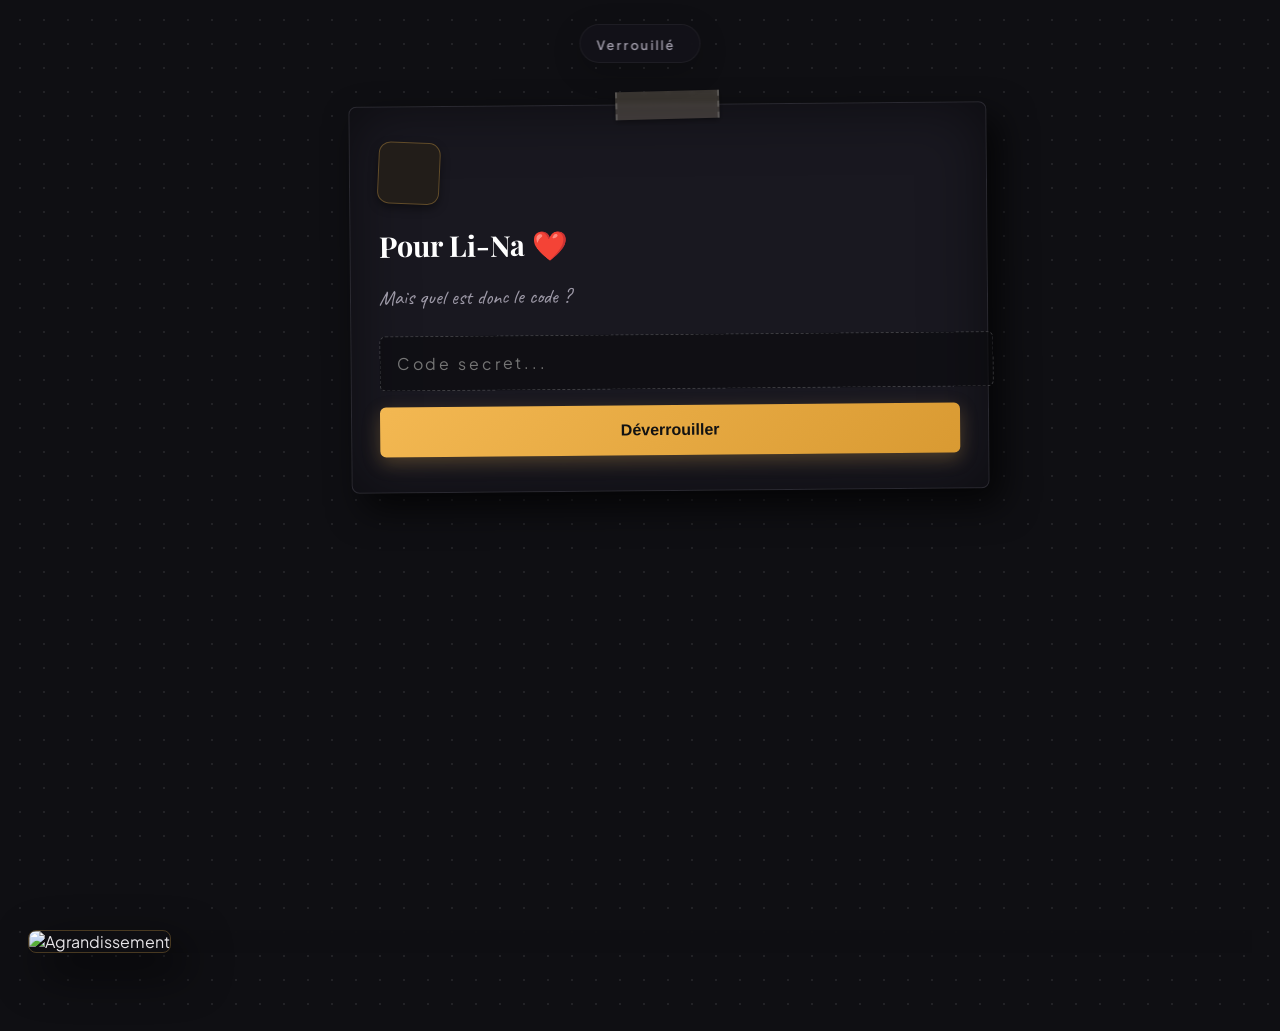
==== index.html @ efe280c3 "Fix icon PWA" ====
<!DOCTYPE html>

<html class="dark" lang="fr">
<head>
<meta charset="utf-8"/>
<meta content="width=device-width, initial-scale=1.0, maximum-scale=1.0, user-scalable=no, viewport-fit=cover" name="viewport"/>
<title>Jules & Li-na</title>
<link rel="icon" type="image/png" href="assets/icon-trans-192.png">
<link rel:"apple-touch-icon" href ="assets/icon-512-liquid-glass.png">
<script src="https://cdn.tailwindcss.com"></script>
<link href="https://fonts.googleapis.com" rel="preconnect"/>
<link crossorigin="" href="https://fonts.gstatic.com" rel="preconnect"/>
<link href="https://fonts.googleapis.com/css2?family=Playfair+Display:ital,wght@0,400;0,600;1,400&amp;display=swap" rel="stylesheet"/>
<script src="https://unpkg.com/lucide@latest"></script>
<link crossorigin="" href="https://unpkg.com/leaflet@1.9.4/dist/leaflet.css" rel="stylesheet">
<script src="https://cdn.jsdelivr.net/npm/@emailjs/browser@3/dist/email.min.js" type="text/javascript"></script>
<script>
    tailwind.config = {
      darkMode: 'class',
      theme: {
        extend: {
          fontFamily: {
            sans: ['-apple-system', 'BlinkMacSystemFont', '"SF Pro"', '"SF Pro Text"', '"SF Pro Display"', '"Segoe UI"', 'Roboto', 'sans-serif'],
            serif: ['"Playfair Display"', 'Georgia', 'serif'],
          },
          animation: {
            'float-slow': 'float 12s ease-in-out infinite',
            'float-delayed': 'float 18s ease-in-out infinite 2s',
            'pulse-soft': 'pulse 8s cubic-bezier(0.4, 0, 0.6, 1) infinite',
          },
          keyframes: {
            float: {
              '0%, 100%': { transform: 'translate(0, 0) scale(1)' },
              '33%': { transform: 'translate(8px, -15px) scale(1.03)' },
              '66%': { transform: 'translate(-10px, 8px) scale(0.97)' },
            }
          }
        }
      }
    }
  </script>
<link href="https://fonts.googleapis.com/css2?family=Caveat:wght@500;600;700&amp;family=Plus+Jakarta+Sans:wght@400;500;600;700&amp;display=swap" rel="stylesheet"/>
<link href="style.css" rel="stylesheet"/>
<link rel="manifest" href="manifest.json">
</link></head>
<body class="text-slate-100 relative min-h-screen flex flex-col justify-between p-4 pb-20 xs:p-6" oncontextmenu="return false;">
<div class="fixed inset-0 overflow-hidden pointer-events-none z-0">
<div class="absolute top-[-150px] left-[-150px] w-[500px] h-[500px] bg-purple-600/25 rounded-full blur-[100px] animate-pulse-soft"></div>
<div class="absolute bottom-[-150px] right-[-150px] w-[500px] h-[500px] bg-indigo-600/20 rounded-full blur-[110px] animate-float-slow"></div>
<div class="absolute top-[35%] left-[-100px] w-[350px] h-[350px] bg-fuchsia-500/10 rounded-full blur-[90px] animate-float-delayed"></div>
</div>
<main class="flex-grow w-full max-w-sm mx-auto flex flex-col justify-start items-center z-10 relative">
<div class="w-full flex flex-col justify-between min-h-[80vh] py-6 transition-all duration-500" id="locked-state">
<div class="w-full flex items-center justify-between py-2">
<div class="flex items-center gap-2">
<span class="w-1.5 h-1.5 rounded-full bg-purple-400 animate-pulse"></span>
<span class="text-[10px] tracking-[0.2em] uppercase font-bold text-white/40">Verrouillé</span>
</div>
<div class="p-1.5 rounded-full bg-white/5 border border-white/10">
<i class="w-3.5 h-3.5 text-white/60" data-lucide="lock"></i>
</div>
</div>
<div class="w-full p-8 my-auto rounded-[32px] bg-gradient-to-b from-white/5 to-white/0 border border-white/10 backdrop-blur-2xl flex flex-col items-center text-center shadow-2xl relative overflow-hidden" id="login-card">
<div class="absolute top-0 left-0 w-full h-[1px] bg-gradient-to-r from-transparent via-purple-500/30 to-transparent"></div>
<div class="w-14 h-14 rounded-2xl bg-purple-500/10 flex items-center justify-center border border-purple-500/30 mb-5 shadow-lg shadow-purple-500/5">
<i class="w-7 h-7 text-purple-300" data-lucide="fingerprint"></i>
</div>
<h2 class="text-xl font-semibold tracking-tight text-white mb-2">Pour Li-Na ❤️</h2>
<p class="text-xs text-white/50 mb-7 leading-relaxed px-2">Mais quel est donc le code ?</p>
<div class="w-full space-y-3">
<div class="relative">
<form onsubmit="event.preventDefault(); checkPassword();">
  <input 
    id="password-input" 
    type="password" 
    enterkeyhint="go" 
    placeholder="Code secret..." 
    class="w-full glass-input px-4 py-3.5 rounded-2xl text-center text-base text-white placeholder-white/20 tracking-[0.25em] focus:outline-none"
  />
  <p id="loading-text" class="text-xs text-white/60 mt-2 text-center hidden">Chargement...</p>
</form>
</div>
<button class="w-full py-3.5 px-4 rounded-2xl text-xs font-semibold text-white bg-gradient-to-r from-purple-600 via-indigo-600 to-purple-600 hover:from-purple-500 hover:to-indigo-500 active:scale-[0.98] transition-all duration-300 shadow-[0_4px_25px_rgba(168,85,247,0.25)] flex items-center justify-center gap-2" onclick="checkPassword()">
<span>Déverrouiller</span>
<i class="w-4 h-4" data-lucide="chevron-right"></i>
</button>
</div>
</div>
<div class="h-6"></div>
</div>
<div class="hidden w-full flex-col justify-start opacity-0 scale-95 transition-all duration-500 pt-10" id="menu-state">
<div class="w-full flex items-center justify-between mb-8">
<h2 class="text-2xl font-bold bg-gradient-to-r from-white to-purple-300 bg-clip-text text-transparent">Bienvenue mon bébé !!</h2>
</div>
<div class="space-y-4 w-full">

  <div id="daily-note-card" class="w-full text-left glass-panel rounded-[28px] p-6 flex items-center justify-between gap-8 group transition-all duration-300" aria-live="polite">
    <div class="flex-1 min-w-0">
      <div class="flex items-center justify-between gap-3 mb-2">
        <h3 class="text-lg font-semibold text-white group-hover:text-amber-300 transition-colors">Mot du jour</h3>
        <span id="daily-note-time" class="text-[10px] tracking-wider uppercase text-white/35 whitespace-nowrap">—</span>
      </div>
      <p id="daily-note-text" class="text-xs text-white/50">Chargement du mot...</p>
    </div>
    <div class="flex-shrink-0 p-4 bg-amber-500/15 rounded-full transition-colors">
      <i data-lucide="message-circle-heart" class="text-amber-300 w-6 h-6"></i>
    </div>
  </div>

  <button onclick="navigate('tracker')" class="w-full text-left glass-panel rounded-[28px] p-6 flex items-center justify-between gap-8 group hover:bg-white/10 transition-all duration-300 active:scale-[0.98] tracker-menu-card">
    <div class="flex-1">
      <h3 class="text-lg font-semibold text-white mb-1 group-hover:text-rose-300 transition-colors">Notre Tracker</h3>
      <p class="text-xs text-white/50">Depuis combien de temps déjà ?</p>
    </div>
    <div class="flex-shrink-0 p-4 bg-rose-500/15 rounded-full group-hover:bg-rose-500/30 transition-colors">
      <i data-lucide="timer-reset" class="text-rose-300 w-6 h-6"></i>
    </div>
  </button>

  <button onclick="navigate('map')" class="w-full text-left glass-panel rounded-[28px] p-6 flex items-center justify-between gap-8 group hover:bg-white/10 transition-all duration-300 active:scale-[0.98]">
    <div class="flex-1">
      <h3 class="text-lg font-semibold text-white mb-1 group-hover:text-purple-300 transition-colors">Notre Carte</h3>
      <p class="text-xs text-white/50">Tous les évènements qui nous ont marqué sur une carte hihihi</p>
    </div>
    <div class="flex-shrink-0 p-4 bg-purple-500/20 rounded-full group-hover:bg-purple-500/40 transition-colors">
      <i data-lucide="map" class="text-purple-300 w-6 h-6"></i>
    </div>
  </button>

  <button onclick="navigate('letter')" class="w-full text-left glass-panel rounded-[28px] p-6 flex items-center justify-between gap-8 group hover:bg-white/10 transition-all duration-300 active:scale-[0.98]">
    <div class="flex-1">
      <h3 class="text-lg font-semibold text-white mb-1 group-hover:text-fuchsia-300 transition-colors">La Lettre</h3>
      <p class="text-xs text-white/50">Tout ce que je ressens pour toi ❤️</p>
    </div>
    <div class="flex-shrink-0 p-4 bg-fuchsia-500/20 rounded-full group-hover:bg-fuchsia-500/40 transition-colors">
      <i data-lucide="heart" class="text-fuchsia-300 w-6 h-6"></i>
    </div>
  </button>

</div>
</div>

<div class="hidden w-full flex-col justify-start opacity-0 scale-95 transition-all duration-500 pt-6" id="tracker-state">
  <div class="w-full flex items-center justify-between py-4 mb-5">
    <button class="flex items-center gap-2 text-white/60 hover:text-white transition-colors" onclick="navigate('menu')">
      <i class="w-4 h-4" data-lucide="arrow-left"></i>
      <span class="text-xs font-semibold uppercase tracking-wider">Retour</span>
    </button>
    <span class="text-[10px] tracking-[0.2em] uppercase font-bold text-rose-300">Notre Tracker</span>
  </div>

  <div class="tracker-paper-card" aria-live="polite">
    <div class="tracker-tape"></div>
    <div class="tracker-icon-wrap">
      <i data-lucide="timer-reset" class="w-6 h-6"></i>
    </div>

    <p class="tracker-eyebrow">Depuis combien de temps ?</p>
    <div id="calendar-tracker-value" class="tracker-value">Chargement…</div>
    <p id="calendar-tracker-detail" class="tracker-detail">Lecture du calendrier en cours.</p>

    <div class="tracker-latest-card">
      <p class="tracker-latest-label">La dernière fois qu'on s'est vu…</p>

      <div
        id="calendar-tracker-secret"
        class="tracker-secret"
        role="button"
        tabindex="0"
        aria-label="Révéler ce qu'on a fait la dernière fois"
      >
        <span id="calendar-tracker-latest-type" class="tracker-latest-type tracker-secret-text">—</span>
        <canvas id="tracker-invisible-ink" class="tracker-invisible-ink" aria-hidden="true"></canvas>
      </div>
    </div>

    <button id="calendar-tracker-more" type="button" class="tracker-more-btn" onclick="toggleTrackerDetails()" aria-expanded="false" aria-controls="calendar-tracker-more-panel">
      <span id="calendar-tracker-more-label">Voir plus</span>
      <i id="calendar-tracker-more-icon" data-lucide="chevron-down" class="w-4 h-4"></i>
    </button>

    <div id="calendar-tracker-more-panel" class="tracker-more-panel hidden">
      <p class="tracker-more-title">Historique par type</p>
      <div id="calendar-tracker-type-stats" class="tracker-type-stats"></div>
    </div>

    <button id="calendar-tracker-refresh" type="button" class="tracker-refresh-btn" onclick="loadCalendarTracker(true)">
      <i data-lucide="refresh-cw" class="w-4 h-4"></i>
      <span>Actualiser</span>
    </button>
  </div>

  <p class="tracker-privacy-note">Le calendrier n'est consulté que lorsque cette page est ouverte ou actualisée.</p>
</div>

<div class="hidden w-full flex-col justify-start opacity-0 scale-95 transition-all duration-500 h-[85vh]" id="map-state">
<div class="w-full flex items-center justify-between py-4 mb-2">
<button class="flex items-center gap-2 text-white/60 hover:text-white transition-colors" onclick="navigate('menu')">
<i class="w-4 h-4" data-lucide="arrow-left"></i>
<span class="text-xs font-semibold uppercase tracking-wider">Retour</span>
</button>
<div class="flex items-center gap-3">
<button class="flex items-center gap-1.5 bg-white/5 hover:bg-white/15 px-2.5 py-1.5 rounded-full transition-colors text-white/70 border border-white/10 backdrop-blur-md" onclick="toggleMapStyle()">
<i class="w-3.5 h-3.5" data-lucide="layers"></i>
<span class="text-[9px] font-semibold uppercase tracking-wider" id="map-style-text">Satellite</span>
</button>
<span class="text-[10px] tracking-[0.2em] uppercase font-bold text-purple-400">Notre Carte</span>
</div>
</div>
<div class="w-full flex-grow rounded-[32px] overflow-hidden border border-purple-500/20 relative shadow-[0_0_40px_rgba(168,85,247,0.15)] bg-[#030107]">
<div class="w-full h-full z-0" id="leaflet-map"></div>
</div>
</div>
<div aria-modal="true" class="hidden opacity-0" id="place-detail-state" onclick="handlePlaceDetailBackdrop(event)" role="dialog">
<div class="liquid-glass-glow w-full rounded-[36px] p-7 flex flex-col text-left" onclick="event.stopPropagation()">
<div class="flex justify-between items-center text-[10px] tracking-widest text-white/40 mb-4 uppercase font-medium">
<span id="detail-date">Date du souvenir</span>
</div>
<h3 class="text-2xl font-semibold bg-gradient-to-r from-white via-white to-purple-200 bg-clip-text text-transparent mb-6 leading-tight" id="detail-title">
          Titre du lieu
        </h3>
<div class="space-y-4 text-[13px] leading-relaxed text-purple-100/85" id="detail-content">
</div>
</div>
</div>
<div class="hidden w-full flex-col justify-start opacity-0 scale-95 transition-all duration-500" id="letter-state">
<div class="w-full flex items-center justify-between py-4 mb-2">
<button class="flex items-center gap-2 text-white/60 hover:text-white transition-colors" onclick="navigate('menu')">
<i class="w-4 h-4" data-lucide="arrow-left"></i>
<span class="text-xs font-semibold uppercase tracking-wider">Retour</span>
</button>
</div>
<div class="liquid-glass-glow w-full rounded-t-[36px] p-7 pt-9 flex flex-col text-left relative" id="letter-private-content">
<p class="text-center text-sm text-white/50 py-12">Chargement de la lettre...</p>
</div>
</div>
<!-- espace admin -->
<div class="hidden w-full flex-col justify-start opacity-0 scale-95 transition-all duration-500 pt-10" id="admin-state">
<div class="w-full flex items-center justify-between mb-8">
<h2 class="text-2xl font-bold">Espace admin</h2>
</div>
<div class="glass-panel rounded-3xl p-6 mb-6 admin-panel">
<p class="admin-panel-title">Mot du jour</p>
<textarea class="admin-input admin-textarea" id="admin-daily-note" maxlength="1200" placeholder="Écris ton mot du jour..."></textarea>
<button class="admin-primary-btn" id="btn-save-daily-note" onclick="saveDailyNote()">
<i class="w-4 h-4" data-lucide="save"></i>
<span>Publier le mot</span>
</button>
<p class="admin-status hidden" id="daily-note-status"></p>
</div>
<div class="glass-panel rounded-3xl p-6 mb-6 admin-panel">
<p class="admin-panel-title">Gestion des lieux & souvenirs</p>

<label class="admin-field">
<span>Lieu sélectionné</span>
<select class="admin-input" id="admin-place-select" onchange="handleAdminPlaceSelection()">
<option value="new">Ajouter un nouveau lieu</option>
</select>
</label>

<div class="admin-grid-2">
<label class="admin-field">
<span>Latitude</span>
<input class="admin-input" id="admin-place-lat" placeholder="43.946538" step="any" type="number"/>
</label>
<label class="admin-field">
<span>Longitude</span>
<input class="admin-input" id="admin-place-lng" placeholder="4.800285" step="any" type="number"/>
</label>
</div>

<label class="admin-field">
<span>Titre du lieu</span>
<input class="admin-input" id="admin-place-title" placeholder="Ex. Notre restaurant" type="text"/>
</label>

<p class="admin-tip hidden" id="admin-place-lock-info"></p>

<div class="admin-events-head">
<span>Événement(s)</span>
<button class="admin-secondary-btn" id="btn-add-event" onclick="addAdminEvent()" type="button">
<i class="w-4 h-4" data-lucide="plus"></i>
Ajouter un événement
</button>
</div>
<div class="admin-events-list" id="admin-events-list"></div>

<div class="admin-place-actions">
<button class="admin-primary-btn" id="btn-save-place" onclick="savePlaceData()" type="button">
<i class="w-4 h-4" data-lucide="save"></i>
<span>Enregistrer les modifications</span>
</button>
<button class="admin-danger-btn hidden" id="btn-delete-place" onclick="deleteSelectedPlace()" type="button">
<i class="w-4 h-4" data-lucide="trash-2"></i>
<span>Supprimer le lieu</span>
</button>
</div>
<p class="admin-status hidden" id="place-status"></p>
</div>

<div class="glass-panel rounded-3xl p-6 mb-6 admin-panel">
  <p class="admin-panel-title">Tracker calendrier iCloud</p>

  <label class="admin-field">
    <span>Lien public du calendrier</span>
    <input class="admin-input" id="admin-calendar-public-url" type="url" autocomplete="off" placeholder="Lien" />
  </label>

  <div class="tracker-admin-meanings">
    <label class="admin-field">
      <span>type-1</span>
      <textarea class="admin-input admin-textarea tracker-admin-meaning" id="admin-tracker-meaning-type-1" maxlength="600" placeholder="Texte"></textarea>
    </label>
    <label class="admin-field">
      <span>type-2</span>
      <textarea class="admin-input admin-textarea tracker-admin-meaning" id="admin-tracker-meaning-type-2" maxlength="600" placeholder="Texte"></textarea>
    </label>
    <label class="admin-field">
      <span>type-3</span>
      <textarea class="admin-input admin-textarea tracker-admin-meaning" id="admin-tracker-meaning-type-3" maxlength="600" placeholder="Texte"></textarea>
    </label>
    <label class="admin-field">
      <span>type-4</span>
      <textarea class="admin-input admin-textarea tracker-admin-meaning" id="admin-tracker-meaning-type-4" maxlength="600" placeholder="Texte"></textarea>
    </label>
  </div>

  <div class="admin-place-actions">
    <button class="admin-primary-btn" id="btn-save-calendar-tracker" onclick="saveCalendarTrackerConfig()" type="button">
      <i class="w-4 h-4" data-lucide="save"></i>
      <span>Enregistrer</span>
    </button>
    <button class="admin-secondary-btn" id="btn-load-calendar-tracker" onclick="loadCalendarTrackerAdminConfig()" type="button">
      <i class="w-4 h-4" data-lucide="download"></i>
      <span>Charger</span>
    </button>
  </div>
  <p class="admin-status hidden" id="calendar-tracker-admin-status"></p>
</div>

<div class="glass-panel rounded-3xl p-6 mb-6 admin-panel">
  <p class="admin-panel-title">Notification Li-Na par mail</p>
  <p class=".admin-tip">Envoyer un mail pour prévenir qu'une mise à jour vient d'être publiée. <br></br></p>
  <button class="admin-primary-btn" id="btn-send-email" onclick="sendUpdateEmail()">
    <i class="w-4 h-4" data-lucide="send"></i>
    <span>Envoyer l'Email</span>
  </button>
  <p class="admin-status hidden" id="email-status">Envoi en cours...</p>
</div>

<div class="glass-panel rounded-3xl p-6 mb-6 admin-panel">
  <p class="admin-panel-title">Notification Push</p>
  <label class="admin-field">
    <span>Titre</span>
    <input class="admin-input" id="admin-push-title" type="text" maxlength="100" placeholder="Titre de notification" />
  </label>
  <label class="admin-field">
    <span>Message</span>
    <textarea class="admin-input admin-textarea" id="admin-push-message" maxlength="500" placeholder="Texte de notification"></textarea>
  </label>
  <button class="admin-primary-btn" id="btn-send-push" onclick="sendPushNotification()">
    <i class="w-4 h-4" data-lucide="bell-ring"></i>
    <span>Envoyer le Push</span>
  </button>
  <p class="admin-status hidden" id="push-status"></p>
</div>

<div class="admin-footer-actions">
<button class="admin-link-btn" onclick="navigate('menu')">Voir le site</button>
<button class="admin-link-btn" onclick="lockSite()">Verrouiller le site</button>
</div>
</div>
</main>
<div class="bottom-infinite-fade"></div>
<div class="fixed inset-0 bg-[#030107]/90 z-50 flex items-center justify-center p-4 opacity-0 invisible transition-all duration-300" id="lightbox" onclick="closeLightbox()">
<div class="relative max-w-full max-h-full flex items-center justify-center">
<img alt="Agrandissement" class="max-w-[95vw] max-h-[85vh] rounded-2xl border border-purple-500/20 shadow-2xl object-contain" id="lightbox-img" src=""/>
</div>
</div>
<script src="https://cdn.jsdelivr.net/npm/heic-to@1.5.2/dist/iife/heic-to.js"></script>
<script crossorigin="" src="https://unpkg.com/leaflet@1.9.4/dist/leaflet.js"></script>
<script src="https://www.gstatic.com/firebasejs/12.19.0/firebase-app-compat.js"></script>
<script src="https://www.gstatic.com/firebasejs/12.19.0/firebase-analytics-compat.js"></script>
<script src="https://www.gstatic.com/firebasejs/12.19.0/firebase-auth-compat.js"></script>
<script src="https://www.gstatic.com/firebasejs/12.19.0/firebase-firestore-compat.js"></script>
<script src="https://www.gstatic.com/firebasejs/12.19.0/firebase-messaging-compat.js"></script>
<script src="https://www.gstatic.com/firebasejs/12.19.0/firebase-functions-compat.js"></script>
<script src="https://www.gstatic.com/firebasejs/12.19.0/firebase-storage-compat.js"></script>
<script src="firebase-config.js"></script>
<script src="script.js"></script>
</body>
</html>
---- style.css ----
html, body {
      background-color: #030107;
      min-height: 100%;
      -webkit-user-select: none;
      -moz-user-select: none;
      -ms-user-select: none;
      user-select: none;
    }
    
    body {
      font-family: -apple-system, BlinkMacSystemFont, "SF Pro", "SF Pro Text", "SF Pro Display", "Segoe UI", Roboto, sans-serif;
      overflow-y: auto;
      -webkit-overflow-scrolling: touch;
    }

    .liquid-glass-glow {
      background: linear-gradient(135deg, rgba(20, 10, 35, 0.6) 0%, rgba(10, 5, 20, 0.7) 100%);
      backdrop-filter: blur(35px) saturate(220%);
      -webkit-backdrop-filter: blur(35px) saturate(220%);
      border-top: 1px solid rgba(168, 85, 247, 0.25);
      border-left: 1px solid rgba(168, 85, 247, 0.15);
      border-right: 1px solid rgba(168, 85, 247, 0.15);
      border-bottom: none;
      box-shadow: 
        inset 0 1px 2px rgba(255, 255, 255, 0.15),
        0 0 50px rgba(168, 85, 247, 0.2),
        0 0 100px rgba(219, 39, 119, 0.1);
    }

    .glass-panel {
      background: rgba(255, 255, 255, 0.05);
      backdrop-filter: blur(20px);
      -webkit-backdrop-filter: blur(20px);
      border: 1px solid rgba(168, 85, 247, 0.2);
    }

    .bottom-infinite-fade {
      position: fixed;
      bottom: 0;
      left: 0;
      right: 0;
      height: 140px;
      background: linear-gradient(to top, #030107 0%, rgba(3, 1, 7, 0.9) 45%, rgba(3, 1, 7, 0) 100%);
      pointer-events: none;
      z-index: 20;
    }

    .glass-input {
      background: rgba(255, 255, 255, 0.03);
      border: 1px solid rgba(168, 85, 247, 0.2);
      transition: all 0.4s cubic-bezier(0.16, 1, 0.3, 1);
    }
    .glass-input:focus {
      background: rgba(255, 255, 255, 0.06);
      border-color: rgba(168, 85, 247, 0.5);
      box-shadow: 0 0 20px rgba(168, 85, 247, 0.2);
    }

    .no-scrollbar::-webkit-scrollbar { display: none; }
    .no-scrollbar { -ms-overflow-style: none; scrollbar-width: none; }

    #lightbox {
      backdrop-filter: blur(25px);
      -webkit-backdrop-filter: blur(25px);
      transition: opacity 0.30s ease, visibility 0.30s ease;
    }

    .leaflet-control-attribution {
      display: none !important;
    }
    .leaflet-popup-content-wrapper {
      background: rgba(20, 10, 35, 0.85) !important;
      backdrop-filter: blur(15px) !important;
      -webkit-backdrop-filter: blur(15px) !important;
      border: 1px solid rgba(168, 85, 247, 0.4) !important;
      color: white !important;
      border-radius: 1rem !important;
      box-shadow: 0 10px 25px rgba(0,0,0,0.5), 0 0 20px rgba(168,85,247,0.2) !important;
    }
    .leaflet-popup-tip {
      background: rgba(20, 10, 35, 0.85) !important;
      border: 1px solid rgba(168, 85, 247, 0.4) !important;
    }
    .leaflet-container {
      font-family: inherit !important;
      background: #030107 !important;
    }
  


    :root {
      --bg-dark: #0f0f13;
      --paper-dark: #191820;
      --paper-kraft: #221d19;
      --paper-kraft-soft: #2a231d;
      --tape-color: rgba(240, 220, 180, 0.18);
      --pink-accent: #ff7597;
      --gold-accent: #f3b852;
      --gold-deep: #d99a32;
      --text-light: #e6e4e8;
      --text-muted: #9e9aa8;
      --paper-text: #f0e6d2;
      --success: #4ade80;
    }

    html {
      background: var(--bg-dark) !important;
    }

    body {
      background-color: var(--bg-dark) !important;
      background-image: radial-gradient(rgba(255,255,255,.08) 1.5px, transparent 1.5px) !important;
      background-size: 24px 24px !important;
      color: var(--text-light) !important;
      font-family: 'Plus Jakarta Sans', sans-serif !important;
      min-height: 100vh !important;
      padding: 24px 20px 70px !important;
      overflow-x: hidden !important;
      align-items: flex-start !important;
      justify-content: flex-start !important;
    }

    body > .fixed.inset-0.overflow-hidden.pointer-events-none {
      display: none !important;
    }

    main {
      width: 100% !important;
      max-width: 580px !important;
      margin: 0 auto !important;
      position: relative !important;
      z-index: 10 !important;
    }

    #locked-state,
    #menu-state,
    #tracker-state,
    #map-state,
    #letter-state,
    #admin-state,
    #place-detail-state {
      width: 100% !important;
    }

    .hidden {
      display: none !important;
    }

    #locked-state {
      min-height: calc(100vh - 94px) !important;
      padding: 72px 0 20px !important;
      justify-content: center !important;
      position: relative !important;
    }

    #locked-state > div:first-child {
      position: fixed !important;
      top: 24px !important;
      left: 50% !important;
      transform: translateX(-50%) !important;
      width: auto !important;
      min-width: max-content !important;
      display: flex !important;
      align-items: center !important;
      justify-content: center !important;
      gap: 8px !important;
      padding: 8px 16px !important;
      border-radius: 20px !important;
      border: 1px solid rgba(255,255,255,.05) !important;
      background: rgba(20,19,26,.88) !important;
      backdrop-filter: blur(8px) !important;
      -webkit-backdrop-filter: blur(8px) !important;
      box-shadow: 0 8px 30px rgba(0,0,0,.2) !important;
      z-index: 100 !important;
    }

    #locked-state > div:first-child > div:first-child {
      gap: 8px !important;
    }

    #locked-state > div:first-child span:nth-child(2) {
      color: var(--text-muted) !important;
      font-size: .8rem !important;
      letter-spacing: 2px !important;
      font-weight: 600 !important;
    }

    #locked-state > div:first-child span:first-child {
      width: 8px !important;
      height: 8px !important;
      background: var(--gold-accent) !important;
      box-shadow: 0 0 8px var(--gold-accent) !important;
    }

    #locked-state > div:first-child > div:last-child {
      padding: 0 !important;
      border: 0 !important;
      background: transparent !important;
    }

    #locked-state > div:first-child svg {
      width: 14px !important;
      height: 14px !important;
      color: var(--text-muted) !important;
    }

    #locked-state > .h-6 {
      display: none !important;
    }

    #login-card {
      width: 100% !important;
      max-width: 580px !important;
      margin: auto 0 !important;
      padding: 35px 28px !important;
      overflow: visible !important;
      border-radius: 8px !important;
      border: 1px solid rgba(255,255,255,.08) !important;
      background: var(--paper-dark) !important;
      box-shadow: 12px 16px 35px rgba(0,0,0,.7), inset 0 0 60px rgba(0,0,0,.5) !important;
      transform: rotate(-.5deg) !important;
    }

    #login-card > div:first-child {
      display: block !important;
      position: absolute !important;
      top: -14px !important;
      left: 50% !important;
      width: 100px !important;
      height: 28px !important;
      transform: translateX(-50%) rotate(-1deg) !important;
      background: var(--tape-color) !important;
      border: 0 !important;
      border-left: 2px dashed rgba(255,255,255,.15) !important;
      border-right: 2px dashed rgba(255,255,255,.15) !important;
      box-shadow: 0 2px 6px rgba(0,0,0,.4) !important;
      backdrop-filter: blur(2px) !important;
      -webkit-backdrop-filter: blur(2px) !important;
      z-index: 5 !important;
    }

    #login-card > div:nth-child(2) {
      width: 60px !important;
      height: 60px !important;
      margin-bottom: 20px !important;
      border-radius: 12px !important;
      border: 1px solid rgba(243,184,82,.3) !important;
      background: var(--paper-kraft) !important;
      color: var(--gold-accent) !important;
      box-shadow: 0 4px 10px rgba(0,0,0,.4) !important;
      transform: rotate(3deg) !important;
    }

    #login-card > div:nth-child(2) svg {
      width: 32px !important;
      height: 32px !important;
      color: var(--gold-accent) !important;
    }

    #login-card h2 {
      margin-bottom: 6px !important;
      font-family: 'Playfair Display', serif !important;
      font-size: 1.8rem !important;
      line-height: 1.2 !important;
      color: #fff !important;
    }

    #login-card > p {
      margin-bottom: 24px !important;
      padding: 0 !important;
      font-family: 'Caveat', cursive !important;
      font-size: 1.3rem !important;
      line-height: 1.4 !important;
      color: var(--text-muted) !important;
    }

    #login-card .space-y-3 {
      width: 100% !important;
    }

    #password-input {
      width: 100% !important;
      padding: 16px !important;
      border: 1px dashed rgba(255,255,255,.2) !important;
      border-radius: 6px !important;
      background: rgba(10,10,14,.6) !important;
      color: #fff !important;
      font-family: 'Plus Jakarta Sans', sans-serif !important;
      font-size: 1rem !important;
      letter-spacing: .18em !important;
      outline: none !important;
      box-shadow: none !important;
    }

    #password-input:focus {
      border-color: var(--gold-accent) !important;
      box-shadow: 0 0 12px rgba(243,184,82,.2) !important;
    }

    #login-card .space-y-3 > button {
      width: 100% !important;
      margin-top: 16px !important;
      padding: 16px !important;
      border: 0 !important;
      border-radius: 6px !important;
      background: linear-gradient(135deg, var(--gold-accent) 0%, var(--gold-deep) 100%) !important;
      color: #121212 !important;
      font-size: 1rem !important;
      font-weight: 600 !important;
      box-shadow: 0 6px 18px rgba(243,184,82,.25) !important;
    }

    #login-card .space-y-3 > button:hover {
      transform: translateY(-2px) !important;
      box-shadow: 0 8px 22px rgba(243,184,82,.35) !important;
    }

    #menu-state {
      padding-top: 62px !important;
    }

    #menu-state > div:first-child {
      position: relative !important;
      width: 100% !important;
      margin-bottom: 30px !important;
      padding: 24px 20px !important;
      justify-content: center !important;
      border: 1px dashed rgba(243,184,82,.3) !important;
      border-radius: 6px !important;
      background: var(--paper-kraft) !important;
      box-shadow: 8px 12px 25px rgba(0,0,0,.6) !important;
      transform: rotate(-1.2deg) !important;
    }

    #menu-state > div:first-child::before,
    #letter-state > .liquid-glass-glow::before,
    #place-detail-state > .liquid-glass-glow::before,
    #admin-state > .glass-panel::before {
      content: '';
      position: absolute;
      top: -14px;
      left: 50%;
      width: 100px;
      height: 28px;
      transform: translateX(-50%) rotate(-1deg);
      background: var(--tape-color);
      border-left: 2px dashed rgba(255,255,255,.15);
      border-right: 2px dashed rgba(255,255,255,.15);
      box-shadow: 0 2px 6px rgba(0,0,0,.4);
      backdrop-filter: blur(2px);
      -webkit-backdrop-filter: blur(2px);
      pointer-events: none;
      z-index: 5;
    }

    #menu-state > div:first-child h2 {
      width: 100% !important;
      text-align: center !important;
      font-family: 'Caveat', cursive !important;
      font-size: 2.6rem !important;
      line-height: 1.1 !important;
      color: var(--gold-accent) !important;
      background: none !important;
      -webkit-text-fill-color: currentColor !important;
    }

    #menu-state > div:nth-child(2) {
      display: flex !important;
      flex-direction: column !important;
      gap: 20px !important;
    }

    #menu-state > div:nth-child(2) > button {
      position: relative !important;
      width: 100% !important;
      padding: 22px 24px !important;
      border: 1px solid rgba(255,255,255,.07) !important;
      border-radius: 6px !important;
      background: var(--paper-dark) !important;
      box-shadow: 6px 10px 20px rgba(0,0,0,.5) !important;
      color: var(--text-light) !important;
      overflow: visible !important;
    }

    #menu-state button[onclick="navigate('tracker')"] {
      --menu-card-rest-angle: -.65deg;
      transform: rotate(var(--menu-card-rest-angle));
    }

    #menu-state button[onclick="navigate('map')"] {
      --menu-card-rest-angle: 1deg;
      transform: rotate(var(--menu-card-rest-angle));
    }

    #menu-state button[onclick="navigate('letter')"] {
      --menu-card-rest-angle: -1.5deg;
      transform: rotate(var(--menu-card-rest-angle));
    }

    @keyframes menuPinnedShake {
      0%   { transform: rotate(var(--menu-card-rest-angle)) translateY(0); }
      27%  { transform: rotate(calc(var(--menu-card-rest-angle) - 5deg)) translateY(1px); }
      58%  { transform: rotate(calc(var(--menu-card-rest-angle) + 4.2deg)) translateY(0); }
      82%  { transform: rotate(calc(var(--menu-card-rest-angle) - 1.7deg)) translateY(.5px); }
      100% { transform: rotate(var(--menu-card-rest-angle)) translateY(0); }
    }

    #menu-state > div:nth-child(2) > button::before {
      content: '';
      position: absolute;
      top: -10px;
      left: 50%;
      width: 64px;
      height: 20px;
      transform: translateX(-50%) rotate(-2deg);
      background: var(--tape-color);
      border-left: 2px dashed rgba(255,255,255,.12);
      border-right: 2px dashed rgba(255,255,255,.12);
      box-shadow: 0 2px 5px rgba(0,0,0,.35);
      pointer-events: none;
    }

    #menu-state > div:nth-child(2) > button {
      transform-origin: 50% -10px !important;
      will-change: transform;
    }

    #menu-state > div:nth-child(2) > button.menu-pinned-shake {
      animation: menuPinnedShake 1.35s cubic-bezier(.34,.08,.28,1) both;
      border-color: rgba(255,255,255,.2) !important;
    }

    #menu-state > div:nth-child(2) > button:hover {
      border-color: rgba(255,255,255,.2) !important;
    }

    @media (prefers-reduced-motion: reduce) {
      #menu-state > div:nth-child(2) > button.menu-pinned-shake {
        animation: none;
      }
    }

    #menu-state button h3 {
      font-family: 'Playfair Display', serif !important;
      font-size: 1.35rem !important;
      color: #fff !important;
    }

    #menu-state button p {
      font-family: 'Caveat', cursive !important;
      font-size: 1.08rem !important;
      line-height: 1.35 !important;
      color: #b8b3c3 !important;
    }

    #menu-state button > div:last-child {
      width: 48px !important;
      height: 48px !important;
      padding: 0 !important;
      display: flex !important;
      align-items: center !important;
      justify-content: center !important;
      border: 1px solid rgba(255,255,255,.08) !important;
      border-radius: 50% !important;
      background: rgba(255,255,255,.04) !important;
      color: var(--gold-accent) !important;
    }

    #menu-state button:nth-child(2) > div:last-child,
    #menu-state button:nth-child(2) > div:last-child svg {
      color: var(--pink-accent) !important;
    }

    #menu-state button:first-child > div:last-child svg {
      color: var(--gold-accent) !important;
    }

    #map-state,
    #letter-state,
    #place-detail-state {
      padding-top: 18px !important;
    }

    #map-state > div:first-child,
    #letter-state > div:first-child {
      margin-bottom: 18px !important;
      padding: 0 !important;
    }

    #map-state > div:first-child > button:first-child,
    #letter-state > div:first-child > button:first-child {
      display: inline-flex !important;
      align-items: center !important;
      gap: 6px !important;
      padding: 8px 16px !important;
      border: 1px solid rgba(255,255,255,.15) !important;
      border-radius: 20px !important;
      background: rgba(15,15,19,.7) !important;
      color: var(--text-muted) !important;
      backdrop-filter: blur(8px) !important;
      -webkit-backdrop-filter: blur(8px) !important;
    }

    #map-state > div:first-child > button:first-child:hover,
    #letter-state > div:first-child > button:first-child:hover {
      color: #fff !important;
      border-color: var(--gold-accent) !important;
      background: rgba(255,255,255,.05) !important;
    }

    #map-state > div:first-child > div > button {
      padding: 8px 12px !important;
      border: 1px dashed rgba(243,184,82,.28) !important;
      border-radius: 6px !important;
      background: var(--paper-kraft) !important;
      color: var(--gold-accent) !important;
      box-shadow: 4px 6px 14px rgba(0,0,0,.35) !important;
    }

    #map-state > div:first-child > div > span {
      color: var(--gold-accent) !important;
    }

    #map-state > div:nth-child(2) {
      border: 1px solid rgba(243,184,82,.25) !important;
      border-radius: 8px !important;
      background: rgba(10,10,14,.8) !important;
      box-shadow: 10px 14px 30px rgba(0,0,0,.6) !important;
      overflow: hidden !important;
    }

    #map-state {
      height: min(82vh, 760px) !important;
      min-height: 560px !important;
    }

    #leaflet-map {
      background: #111116 !important;
    }

    .leaflet-container {
      font-family: 'Plus Jakarta Sans', sans-serif !important;
      background: #111116 !important;
    }

    .leaflet-popup-content-wrapper,
    .leaflet-popup-tip {
      background: var(--paper-dark) !important;
      color: var(--text-light) !important;
      border-color: rgba(243,184,82,.3) !important;
    }

    .leaflet-popup-content-wrapper {
      border: 1px dashed rgba(243,184,82,.3) !important;
      border-radius: 6px !important;
      box-shadow: 8px 12px 25px rgba(0,0,0,.6) !important;
    }

    #place-detail-state {
      position: fixed !important;
      inset: 0 !important;
      width: 100vw !important;
      height: 100vh !important;
      padding: clamp(86px, 11vh, 128px) 16px 70px !important;
      display: flex;
      align-items: flex-start !important;
      justify-content: center !important;
      overflow-y: auto !important;
      overscroll-behavior: contain;
      background: rgba(3, 3, 7, 0.08);
      z-index: 1000 !important;
      opacity: 0;
      transform: none !important;
      transition: opacity .18s ease !important;
      cursor: default;
    }

    #place-detail-state.hidden {
      display: none !important;
    }

    #place-detail-state > .liquid-glass-glow {
      position: relative !important;
      width: min(580px, calc(100vw - 32px)) !important;
      flex: 0 0 auto !important;
      padding: 30px 28px !important;
      border: 1px solid rgba(255,255,255,.08) !important;
      border-radius: 8px !important;
      background: var(--paper-dark) !important;
      box-shadow: 12px 16px 35px rgba(0,0,0,.7), inset 0 0 60px rgba(0,0,0,.45) !important;
      backdrop-filter: none !important;
      -webkit-backdrop-filter: none !important;
      transform-origin: 50% -13px !important;
      will-change: transform, opacity;
      cursor: auto;
    }

    @keyframes pinnedMemoryEnter {
      0%   { opacity: 0; transform: rotate(-5.5deg) translateY(-10px) scale(.985); }
      22%  { opacity: 1; transform: rotate(3.2deg) translateY(2px) scale(1); }
      42%  { transform: rotate(-2.15deg) translateY(0); }
      60%  { transform: rotate(1.35deg); }
      74%  { transform: rotate(-.75deg); }
      86%  { transform: rotate(.35deg); }
      94%  { transform: rotate(-.12deg); }
      100% { opacity: 1; transform: rotate(0deg) translateY(0) scale(1); }
    }

    #place-detail-state > .liquid-glass-glow.memory-enter {
      animation: pinnedMemoryEnter .78s cubic-bezier(.22,.75,.25,1) both !important;
    }

    @media (prefers-reduced-motion: reduce) {
      #place-detail-state > .liquid-glass-glow.memory-enter {
        animation: none !important;
      }
    }

    #detail-date {
      font-family: 'Caveat', cursive !important;
      font-size: 1.1rem !important;
      color: var(--gold-accent) !important;
      letter-spacing: .04em !important;
      text-transform: none !important;
    }

    #detail-title {
      font-family: 'Playfair Display', serif !important;
      color: #fff !important;
      background: none !important;
      -webkit-text-fill-color: currentColor !important;
    }

    #detail-content {
      color: var(--paper-text) !important;
      font-family: 'Caveat', cursive !important;
      font-size: 1.28rem !important;
      line-height: 1.55 !important;
    }

    #detail-content h4 {
      font-family: 'Playfair Display', serif !important;
      color: #fff !important;
    }

    #detail-content .border-purple-500\/20,
    #detail-content .border-purple-500\/25 {
      border-color: rgba(243,184,82,.22) !important;
    }

    #letter-state > .liquid-glass-glow {
      position: relative !important;
      padding: 34px 28px 60px !important;
      border: 1px solid rgba(243,184,82,.18) !important;
      border-radius: 8px !important;
      background: var(--paper-kraft) !important;
      box-shadow: 12px 16px 35px rgba(0,0,0,.7), inset 0 0 70px rgba(0,0,0,.32) !important;
      backdrop-filter: none !important;
      -webkit-backdrop-filter: none !important;
      overflow: visible !important;
    }

    #letter-state > .liquid-glass-glow > div:first-child {
      color: var(--text-muted) !important;
      font-family: 'Caveat', cursive !important;
      font-size: 1.1rem !important;
      letter-spacing: .04em !important;
      text-transform: none !important;
    }

    #letter-state h3 {
      font-family: 'Playfair Display', serif !important;
      font-size: 2.35rem !important;
      line-height: 1.1 !important;
      color: var(--pink-accent) !important;
      background: none !important;
      -webkit-text-fill-color: currentColor !important;
    }

    #letter-state .space-y-4 {
      padding-bottom: 15px !important;
      color: var(--paper-text) !important;
      font-family: 'Playfair Display', serif !important;
      font-size: 1.15rem !important;
      line-height: 1.68 !important;
    }

    #letter-state .space-y-4 p {
      margin-top: 0 !important;
      margin-bottom: 1rem !important;
    }

    #letter-state .text-purple-300,
    #letter-state .text-purple-100\/85 {
      color: var(--paper-text) !important;
    }

    #letter-state .font-serif.italic {
      font-family: 'Caveat', cursive !important;
      color: var(--pink-accent) !important;
      font-size: 1.5rem !important;
    }

    #letter-state .border-purple-500\/20,
    #letter-state .border-purple-500\/25,
    #letter-state .border-purple-500\/40 {
      border-color: rgba(243,184,82,.22) !important;
    }

    #letter-state .bg-white\/5 {
      background: rgba(10,10,14,.35) !important;
    }

    #letter-state [onclick="toggleAudio()"] {
      background: rgba(243,184,82,.12) !important;
      border-color: rgba(243,184,82,.35) !important;
    }

    #letter-state [onclick="toggleAudio()"] svg {
      color: var(--gold-accent) !important;
    }

    #audio-progress {
      background: linear-gradient(90deg, var(--gold-accent), var(--pink-accent)) !important;
    }

    #letter-state img,
    #letter-state video,
    #detail-content img,
    #detail-content video {
      border-radius: 6px !important;
    }

    #admin-state {
      padding-top: 62px !important;
    }

    #admin-state > div:first-child {
      position: relative !important;
      width: 100% !important;
      margin-bottom: 30px !important;
      padding: 24px 20px !important;
      justify-content: center !important;
      border: 1px dashed rgba(255,117,151,.38) !important;
      border-radius: 6px !important;
      background: var(--paper-kraft) !important;
      box-shadow: 8px 12px 25px rgba(0,0,0,.6) !important;
      transform: rotate(-1deg) !important;
    }

    #admin-state > div:first-child h2 {
      width: 100% !important;
      text-align: center !important;
      font-family: 'Caveat', cursive !important;
      font-size: 2.5rem !important;
      line-height: 1.1 !important;
      color: var(--pink-accent) !important;
      background: none !important;
      -webkit-text-fill-color: currentColor !important;
    }

    #admin-state > .glass-panel {
      position: relative !important;
      padding: 30px 28px !important;
      border: 1px solid rgba(255,255,255,.08) !important;
      border-radius: 8px !important;
      background: var(--paper-dark) !important;
      box-shadow: 12px 16px 35px rgba(0,0,0,.65), inset 0 0 60px rgba(0,0,0,.45) !important;
      backdrop-filter: none !important;
      -webkit-backdrop-filter: none !important;
    }

    #admin-state > .glass-panel > p:first-child {
      color: var(--text-muted) !important;
      font-family: 'Caveat', cursive !important;
      font-size: 1.25rem !important;
      line-height: 1.4 !important;
    }

    #btn-send-email {
      padding: 16px !important;
      border: 0 !important;
      border-radius: 6px !important;
      background: linear-gradient(135deg, var(--pink-accent) 0%, #e04870 100%) !important;
      color: #fff !important;
      font-size: 1rem !important;
      box-shadow: 0 6px 18px rgba(255,117,151,.25) !important;
    }

    #btn-send-email:hover {
      transform: translateY(-2px) !important;
      box-shadow: 0 8px 22px rgba(255,117,151,.35) !important;
    }

    #admin-state > button:last-child {
      width: auto !important;
      margin: 6px auto 0 !important;
      padding: 8px 16px !important;
      border: 1px solid rgba(255,255,255,.15) !important;
      border-radius: 20px !important;
      background: transparent !important;
      color: var(--text-muted) !important;
    }

    #email-status.text-emerald-400 { color: var(--success) !important; }
    #email-status.text-rose-400 { color: var(--pink-accent) !important; }

    #lightbox {
      background: rgba(15,15,19,.94) !important;
      backdrop-filter: blur(16px) !important;
      -webkit-backdrop-filter: blur(16px) !important;
    }

    #lightbox-img {
      border: 1px solid rgba(243,184,82,.25) !important;
      border-radius: 8px !important;
      box-shadow: 14px 18px 45px rgba(0,0,0,.75) !important;
    }

    .bottom-infinite-fade {
      display: none !important;
    }

    @keyframes scrapbookShake {
      0%, 100% { transform: translateX(0) rotate(-.5deg); }
      20%, 60% { transform: translateX(-8px) rotate(-.5deg); }
      40%, 80% { transform: translateX(8px) rotate(-.5deg); }
    }

    #login-card.animate-shake {
      animation: scrapbookShake .4s ease !important;
    }

    @media (max-width: 640px) {
      body { padding: 18px 16px 50px !important; }
      #locked-state { min-height: calc(100vh - 68px) !important; }
      #login-card { padding: 32px 22px !important; }
      #menu-state { padding-top: 52px !important; }
      #letter-state > .liquid-glass-glow,
      #place-detail-state > .liquid-glass-glow,
      #admin-state > .glass-panel { padding-left: 22px !important; padding-right: 22px !important; }
      #place-detail-state { padding-top: 72px !important; padding-bottom: 40px !important; }
      #letter-state .space-y-4 { font-size: 1.27rem !important; }
      #map-state { min-height: 520px !important; height: 78vh !important; }
    }
  
#daily-note-card {
  position: relative !important;
  width: 100% !important;
  padding: 22px 24px !important;
  border: 1px solid rgba(255,255,255,.07) !important;
  border-radius: 6px !important;
  background: var(--paper-dark) !important;
  box-shadow: 6px 10px 20px rgba(0,0,0,.5) !important;
  color: var(--text-light) !important;
  overflow: visible !important;
  --menu-card-rest-angle: .6deg;
  transform: rotate(var(--menu-card-rest-angle));
  transform-origin: 50% -10px !important;
  will-change: transform;
  cursor: default !important;
}

#daily-note-card::before {
  content: '';
  position: absolute;
  top: -10px;
  left: 50%;
  width: 64px;
  height: 20px;
  transform: translateX(-50%) rotate(1.5deg);
  background: var(--tape-color);
  border-left: 2px dashed rgba(255,255,255,.12);
  border-right: 2px dashed rgba(255,255,255,.12);
  box-shadow: 0 2px 5px rgba(0,0,0,.35);
  pointer-events: none;
}

#daily-note-card.menu-pinned-shake {
  animation: menuPinnedShake 1.35s cubic-bezier(.34,.08,.28,1) both;
  border-color: rgba(255,255,255,.2) !important;
}

#daily-note-card:hover {
  border-color: rgba(255,255,255,.2) !important;
}

#daily-note-card h3 {
  font-family: 'Playfair Display', serif !important;
  font-size: 1.35rem !important;
  color: #fff !important;
}

#daily-note-card p {
  font-family: 'Caveat', cursive !important;
  font-size: 1.08rem !important;
  line-height: 1.35 !important;
  color: #b8b3c3 !important;
  white-space: pre-wrap;
  overflow-wrap: anywhere;
}

#daily-note-card > div:last-child {
  width: 48px !important;
  height: 48px !important;
  padding: 0 !important;
  display: flex !important;
  align-items: center !important;
  justify-content: center !important;
  border: 1px solid rgba(243,184,82,.15) !important;
  border-radius: 50% !important;
  background: rgba(243,184,82,.06) !important;
  color: var(--gold-accent) !important;
}

#daily-note-time {
  font-family: 'Plus Jakarta Sans', sans-serif !important;
  font-size: .62rem !important;
  color: rgba(255,255,255,.35) !important;
}

#admin-state {
  gap: 0 !important;
}

#admin-state > .admin-panel {
  margin-bottom: 22px !important;
}

.admin-panel-title {
  margin: 0 0 8px !important;
  color: #fff !important;
  font-family: 'Playfair Display', serif !important;
  font-size: 1.35rem !important;
  line-height: 1.2 !important;
}

.admin-tip {
  margin: 0 0 18px !important;
  color: var(--text-muted) !important;
  font-family: 'Caveat', cursive !important;
  font-size: 1.08rem !important;
  line-height: 1.35 !important;
}

.admin-field {
  display: block;
  margin-bottom: 14px;
}

.admin-field > span,
.admin-events-head > span {
  display: block;
  margin-bottom: 7px;
  color: rgba(255,255,255,.72);
  font-size: .73rem;
  font-weight: 700;
  letter-spacing: .08em;
  text-transform: uppercase;
}

.admin-field small {
  display: block;
  margin-top: 6px;
  color: rgba(255,255,255,.35);
  font-size: .68rem;
  line-height: 1.45;
}

.admin-input {
  width: 100%;
  padding: 13px 14px;
  border: 1px dashed rgba(255,255,255,.18);
  border-radius: 6px;
  background: rgba(8,8,12,.55);
  color: #fff;
  outline: none;
  transition: border-color .2s ease, box-shadow .2s ease;
}

.admin-input:focus {
  border-color: rgba(243,184,82,.65);
  box-shadow: 0 0 0 3px rgba(243,184,82,.08);
}

.admin-textarea {
  min-height: 120px;
  resize: vertical;
  line-height: 1.55;
}

.admin-grid-2 {
  display: grid;
  grid-template-columns: 1fr 1fr;
  gap: 12px;
}

.admin-primary-btn,
.admin-secondary-btn,
.admin-link-btn {
  display: inline-flex;
  align-items: center;
  justify-content: center;
  gap: 8px;
  border: 0;
  cursor: pointer;
  transition: transform .2s ease, opacity .2s ease, box-shadow .2s ease;
}

.admin-primary-btn {
  width: 100%;
  padding: 14px 16px;
  border-radius: 6px;
  background: linear-gradient(135deg, var(--pink-accent), #e04870);
  color: #fff;
  font-size: .9rem;
  font-weight: 700;
  box-shadow: 0 6px 18px rgba(255,117,151,.2);
}

.admin-primary-btn:hover {
  transform: translateY(-2px);
}

.admin-primary-btn:disabled {
  opacity: .5;
  cursor: wait;
  transform: none;
}

.admin-secondary-btn {
  padding: 8px 10px;
  border: 1px solid rgba(243,184,82,.25);
  border-radius: 6px;
  background: rgba(243,184,82,.06);
  color: var(--gold-accent);
  font-size: .72rem;
  font-weight: 700;
}

.admin-events-head {
  display: flex;
  align-items: center;
  justify-content: space-between;
  gap: 12px;
  margin: 20px 0 12px;
}

.admin-events-head > span {
  margin: 0;
}

.admin-events-list {
  display: flex;
  flex-direction: column;
  gap: 14px;
  margin-bottom: 18px;
}

.admin-event-card {
  padding: 16px;
  border: 1px solid rgba(255,255,255,.08);
  border-radius: 7px;
  background: rgba(255,255,255,.025);
}

.admin-event-card-head {
  display: flex;
  align-items: center;
  justify-content: space-between;
  gap: 10px;
  margin-bottom: 14px;
}

.admin-event-card-head strong {
  color: var(--gold-accent);
  font-family: 'Caveat', cursive;
  font-size: 1.15rem;
}

.admin-remove-event {
  border: 0;
  background: transparent;
  color: rgba(255,117,151,.85);
  font-size: .7rem;
  cursor: pointer;
}

.admin-status {
  margin-top: 12px !important;
  text-align: center;
  color: var(--text-muted);
  font-size: .75rem;
}

.admin-status.is-success {
  color: var(--success) !important;
}

.admin-status.is-error {
  color: var(--pink-accent) !important;
}

.admin-footer-actions {
  display: flex;
  justify-content: center;
  gap: 10px;
  margin-top: 2px;
  padding-bottom: 18px;
}

.admin-link-btn {
  padding: 8px 13px;
  border: 1px solid rgba(255,255,255,.13);
  border-radius: 20px;
  background: transparent;
  color: var(--text-muted);
  font-size: .7rem;
  font-weight: 700;
  letter-spacing: .08em;
  text-transform: uppercase;
}

@media (max-width: 520px) {
  .admin-grid-2 {
    grid-template-columns: 1fr;
    gap: 0;
  }

  .admin-events-head {
    align-items: flex-start;
    flex-direction: column;
  }
}

.admin-input:disabled {
  opacity: .55;
  cursor: not-allowed;
  background: rgba(8, 8, 12, .32);
}

.admin-tip {
  margin: 0 0 14px;
  font-size: 12px;
  line-height: 1.55;
  color: rgba(255,255,255,.55);
}

.admin-event-accordion {
  border: 1px solid rgba(255,255,255,.08);
  border-radius: 12px;
  background: rgba(255,255,255,.025);
  margin-bottom: 10px;
  overflow: hidden;
}

.admin-event-header {
  display: flex;
  align-items: center;
  justify-content: space-between;
  gap: 12px;
  padding: 14px 15px;
  cursor: pointer;
  user-select: none;
}

.admin-event-header strong {
  min-width: 0;
  color: var(--gold-accent);
  font-family: 'Caveat', cursive;
  font-size: 1.2rem;
  overflow: hidden;
  text-overflow: ellipsis;
  white-space: nowrap;
}

.admin-event-header-actions {
  display: flex;
  align-items: center;
  gap: 10px;
  flex-shrink: 0;
}

.admin-event-body {
  display: none;
  border-top: 1px dashed rgba(255,255,255,.08);
  padding: 15px;
}

.admin-event-accordion.open .admin-event-body {
  display: block;
}

.admin-event-accordion .lucide-chevron-down {
  transition: transform .2s ease;
}

.admin-event-accordion.open .lucide-chevron-down {
  transform: rotate(180deg);
}

.admin-event-lock-message,
.admin-photo-existing {
  margin: 0 0 12px;
  font-size: 12px;
  line-height: 1.5;
  color: rgba(255,255,255,.58);
}

.admin-event-lock-message {
  color: rgba(243,184,82,.86);
}

.photo-base-field small {
  display: block;
  margin-top: 6px;
  font-size: 10px;
  line-height: 1.45;
  color: rgba(255,255,255,.4);
}

.photo-upload-row {
  display: grid;
  grid-template-columns: auto auto minmax(0, 1fr);
  align-items: center;
  gap: 10px;
  margin-top: 10px;
}

.photo-slot-label {
  font-size: 11px;
  color: rgba(255,255,255,.5);
}

.btn-upload-photo {
  display: inline-flex;
  align-items: center;
  justify-content: center;
  gap: 6px;
  min-height: 40px;
  border: 1px dashed rgba(243,184,82,.4);
  border-radius: 9px;
  padding: 8px 12px;
  background: rgba(243,184,82,.08);
  color: var(--gold-accent);
  font-size: 12px;
  cursor: pointer;
}

.btn-upload-photo:disabled {
  opacity: .55;
  cursor: wait;
}

.selected-photo-name {
  min-width: 0;
  overflow: hidden;
  text-overflow: ellipsis;
  white-space: nowrap;
  font-size: 11px;
  color: rgba(255,255,255,.55);
}

.admin-place-actions {
  display: flex;
  flex-wrap: wrap;
  gap: 10px;
  margin-top: 16px;
}

.admin-danger-btn {
  display: inline-flex;
  align-items: center;
  justify-content: center;
  gap: 8px;
  min-height: 42px;
  border: 1px solid rgba(244,63,94,.35);
  border-radius: 10px;
  padding: 10px 14px;
  background: rgba(244,63,94,.08);
  color: rgb(253,164,175);
  font-size: 12px;
  font-weight: 700;
  cursor: pointer;
}

.admin-danger-btn:hover {
  background: rgba(244,63,94,.14);
}

.admin-danger-btn:disabled {
  opacity: .55;
  cursor: wait;
}

@media (max-width: 640px) {
  .photo-upload-row {
    grid-template-columns: 1fr auto;
  }

  .selected-photo-name {
    grid-column: 1 / -1;
  }

  .admin-place-actions > * {
    width: 100%;
  }
}

#tracker-state {
  min-height: 70vh;
}

.tracker-menu-card {
  position: relative;
}

.tracker-paper-card {
  position: relative;
  width: 100%;
  margin-top: 18px;
  padding: 42px 26px 30px;
  text-align: center;
  border: 1px solid rgba(255,255,255,.08);
  border-radius: 9px;
  background: linear-gradient(145deg, rgba(42,35,29,.96), rgba(25,24,32,.98));
  box-shadow: 12px 16px 35px rgba(0,0,0,.56), inset 0 0 55px rgba(0,0,0,.28);
  transform: rotate(-.35deg);
}

.tracker-tape {
  position: absolute;
  top: -14px;
  left: 50%;
  width: 104px;
  height: 28px;
  transform: translateX(-50%) rotate(1.5deg);
  background: var(--tape-color);
  border-left: 2px dashed rgba(255,255,255,.12);
  border-right: 2px dashed rgba(255,255,255,.12);
  box-shadow: 0 2px 6px rgba(0,0,0,.35);
}

.tracker-icon-wrap {
  width: 50px;
  height: 50px;
  margin: 0 auto 18px;
  display: flex;
  align-items: center;
  justify-content: center;
  border: 1px solid rgba(251,113,133,.25);
  border-radius: 50%;
  background: rgba(251,113,133,.08);
  color: rgb(253,164,175);
}

.tracker-eyebrow {
  margin: 0 0 12px;
  color: rgba(255,255,255,.5);
  font-size: 11px;
  font-weight: 700;
  letter-spacing: .16em;
  text-transform: uppercase;
}

.tracker-value {
  margin: 0 auto;
  color: var(--paper-text);
  font-family: 'Caveat', cursive;
  font-size: clamp(2rem, 9vw, 3.35rem);
  font-weight: 700;
  line-height: 1.05;
  text-wrap: balance;
}

.tracker-detail {
  margin: 18px 0 0;
  color: rgba(255,255,255,.52);
  font-size: 12px;
  line-height: 1.65;
}

.tracker-refresh-btn {
  margin: 24px auto 0;
  min-height: 40px;
  display: inline-flex;
  align-items: center;
  justify-content: center;
  gap: 8px;
  padding: 9px 14px;
  border: 1px solid rgba(255,255,255,.09);
  border-radius: 10px;
  background: rgba(255,255,255,.04);
  color: rgba(255,255,255,.7);
  font-size: 11px;
  font-weight: 700;
  cursor: pointer;
  transition: .2s ease;
}

.tracker-refresh-btn:hover {
  background: rgba(255,255,255,.08);
  color: white;
}

.tracker-refresh-btn:disabled {
  opacity: .5;
  cursor: wait;
}

.tracker-privacy-note {
  margin: 18px auto 0;
  max-width: 340px;
  text-align: center;
  color: rgba(255,255,255,.3);
  font-size: 10px;
  line-height: 1.5;
}


/* Tracker multi-types */
.tracker-latest-card {
  margin: 24px auto 0;
  padding: 18px 16px;
  max-width: 420px;
  border: 1px solid rgba(251,113,133,.16);
  border-radius: 12px;
  background: rgba(251,113,133,.055);
}

.tracker-latest-label {
  margin: 0 0 6px;
  color: rgba(255,255,255,.38);
  font-size: 9px;
  font-weight: 800;
  letter-spacing: .16em;
  text-transform: uppercase;
}

.tracker-latest-type {
  margin: 0;
  color: rgb(253,164,175);
  font-family: 'Playfair Display', serif;
  font-size: 1.28rem;
  font-weight: 700;
}


/* Tracker - encre invisible inspirée d'iMessage */
.tracker-secret {
  position: relative;
  display: flex;
  align-items: center;
  justify-content: center;
  width: fit-content;
  min-width: 150px;
  max-width: 100%;
  min-height: 42px;
  margin: 1px auto 0;
  padding: 7px 16px;
  border: 0;
  border-radius: 12px;
  background: transparent;
  cursor: pointer;
  overflow: hidden;
  -webkit-tap-highlight-color: transparent;
  touch-action: manipulation;
}

.tracker-secret:focus {
  outline: none;
}

.tracker-secret:focus-visible {
  outline: 1px solid rgba(253,164,175,.42);
  outline-offset: 3px;
}

.tracker-secret-text {
  position: relative;
  z-index: 1;
  display: block;
  margin: 0;
  opacity: 0;
  filter: blur(3px);
  transform: scale(.99);
  user-select: none;
  -webkit-user-select: none;
  transition: opacity .28s ease .06s, filter .34s ease, transform .34s ease;
}

.tracker-invisible-ink {
  position: absolute;
  z-index: 2;
  inset: 0;
  display: block;
  width: 100%;
  height: 100%;
  opacity: 1;
  cursor: pointer;
  pointer-events: auto;
  user-select: none;
  -webkit-user-select: none;
  transition: opacity .34s ease;
}

.tracker-secret.revealed .tracker-secret-text {
  opacity: 1;
  filter: blur(0);
  transform: scale(1);
  user-select: text;
  -webkit-user-select: text;
}

.tracker-secret.revealed .tracker-invisible-ink {
  opacity: 0;
  pointer-events: none;
}

@media (prefers-reduced-motion: reduce) {
  .tracker-secret-text,
  .tracker-invisible-ink {
    transition-duration: .01ms !important;
  }
}

.tracker-meaning {
  margin: 9px 0 0;
  color: rgba(255,255,255,.72);
  font-family: 'Caveat', cursive;
  font-size: 1.16rem;
  line-height: 1.35;
  white-space: pre-line;
}

.tracker-more-btn {
  margin: 18px auto 0;
  display: inline-flex;
  align-items: center;
  justify-content: center;
  gap: 7px;
  padding: 8px 12px;
  border: 0;
  background: transparent;
  color: rgba(255,255,255,.55);
  font-size: 11px;
  font-weight: 800;
  cursor: pointer;
  transition: color .2s ease, transform .2s ease;
}

.tracker-more-btn:hover {
  color: rgb(253,164,175);
  transform: translateY(-1px);
}

.tracker-more-panel {
  margin: 10px auto 0;
  max-width: 440px;
  text-align: left;
}

.tracker-more-title {
  margin: 0 0 10px;
  text-align: center;
  color: rgba(255,255,255,.33);
  font-size: 9px;
  font-weight: 800;
  letter-spacing: .16em;
  text-transform: uppercase;
}

.tracker-type-stats {
  display: grid;
  gap: 8px;
}

.tracker-type-row {
  display: flex;
  align-items: center;
  justify-content: space-between;
  gap: 14px;
  padding: 11px 12px;
  border: 1px solid rgba(255,255,255,.07);
  border-radius: 10px;
  background: rgba(255,255,255,.025);
}

.tracker-type-row > div {
  min-width: 0;
}

.tracker-type-name {
  display: block;
  color: rgba(255,255,255,.82);
  font-size: 12px;
  font-weight: 800;
}

.tracker-type-date {
  display: block;
  margin-top: 3px;
  color: rgba(255,255,255,.38);
  font-size: 10px;
}

.tracker-type-count {
  flex-shrink: 0;
  color: rgb(253,164,175);
  font-family: 'Caveat', cursive;
  font-size: 1.05rem;
}

.tracker-admin-meanings {
  display: grid;
  gap: 14px;
  margin-top: 18px;
}

.tracker-admin-meaning {
  min-height: 82px;
}

@media (max-width: 520px) {
  .tracker-type-row {
    align-items: flex-start;
    flex-direction: column;
    gap: 7px;
  }
}
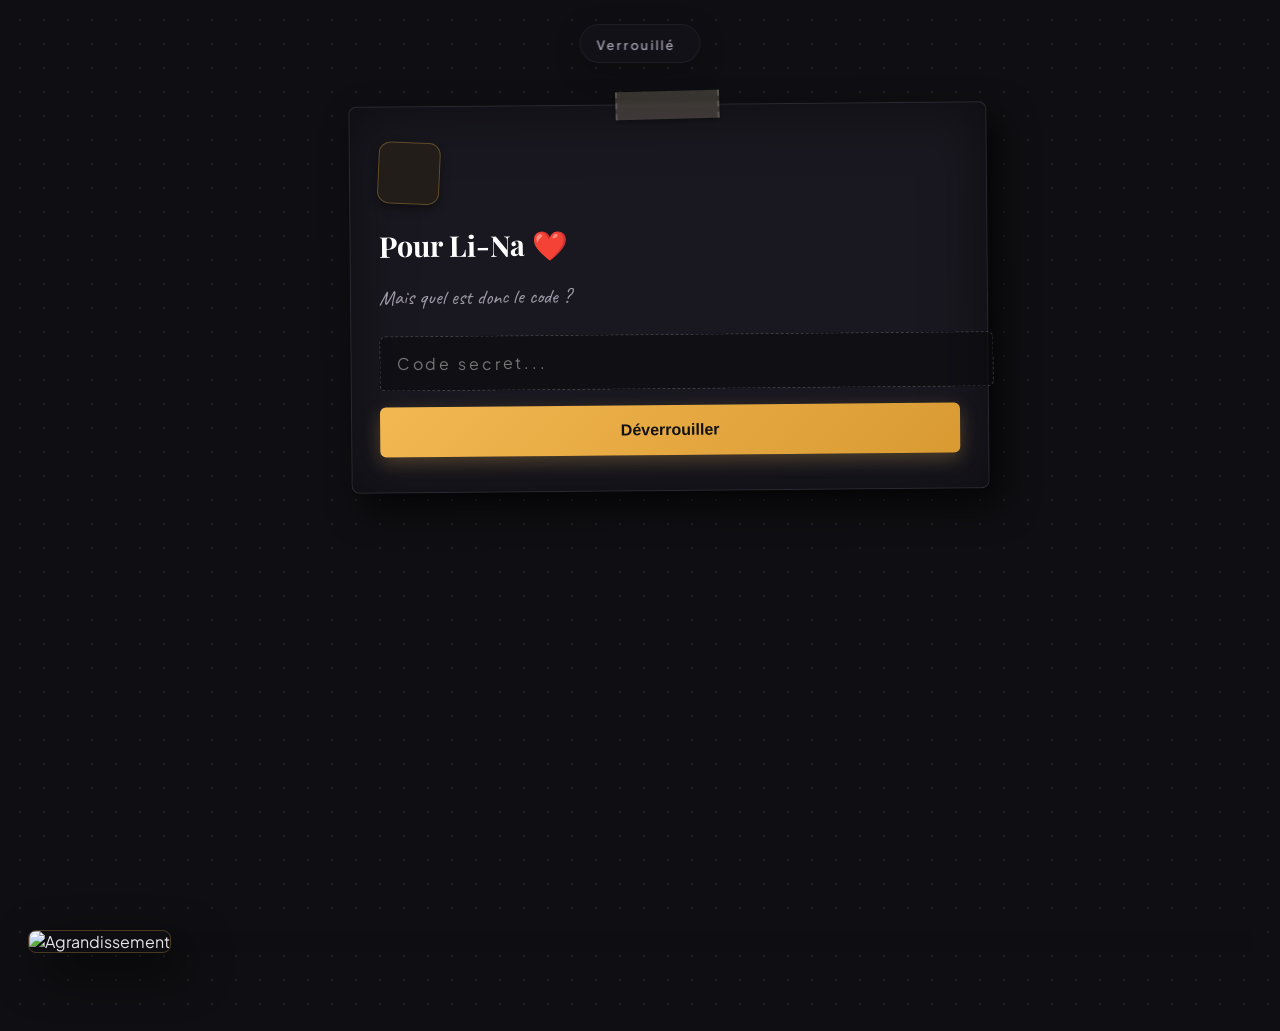
==== commit 21a988e7: "Ajout de stats Ajout de stats dans le tracker" ====
--- a/index.html
+++ b/index.html
@@ -6,7 +6,7 @@
 <meta content="width=device-width, initial-scale=1.0, maximum-scale=1.0, user-scalable=no, viewport-fit=cover" name="viewport"/>
 <title>Jules & Li-na</title>
 <link rel="icon" type="image/png" href="assets/icon-trans-192.png">
-<link rel:"apple-touch-icon" href ="assets/icon-512-liquid-glass.png">
+<link rel="apple-touch-icon" href ="assets/icon-512-liquid-glass.png">
 <script src="https://cdn.tailwindcss.com"></script>
 <link href="https://fonts.googleapis.com" rel="preconnect"/>
 <link crossorigin="" href="https://fonts.gstatic.com" rel="preconnect"/>
@@ -110,15 +110,15 @@
   <button onclick="navigate('tracker')" class="w-full text-left glass-panel rounded-[28px] p-6 flex items-center justify-between gap-8 group hover:bg-white/10 transition-all duration-300 active:scale-[0.98] tracker-menu-card">
     <div class="flex-1">
       <h3 class="text-lg font-semibold text-white mb-1 group-hover:text-rose-300 transition-colors">Notre Tracker</h3>
-      <p class="text-xs text-white/50">Depuis combien de temps déjà ?</p>
+      <p class="text-xs text-white/50">Pleins de stats sur nous (on est en SES ou quoi)</p>
     </div>
     <div class="flex-shrink-0 p-4 bg-rose-500/15 rounded-full group-hover:bg-rose-500/30 transition-colors">
       <i data-lucide="timer-reset" class="text-rose-300 w-6 h-6"></i>
     </div>
   </button>
 
-  <button onclick="navigate('map')" class="w-full text-left glass-panel rounded-[28px] p-6 flex items-center justify-between gap-8 group hover:bg-white/10 transition-all duration-300 active:scale-[0.98]">
-    <div class="flex-1">
+  <button onclick="navigate('map')" class="w-full text-left glass-panel rounded-[28px] p-6 flex items-center justify-between gap-8 group hover:bg-white/10 transition-all duration-300 active:scale-[0.98] map-menu-card">
+    <div class="flex-1 min-w-0">
       <h3 class="text-lg font-semibold text-white mb-1 group-hover:text-purple-300 transition-colors">Notre Carte</h3>
       <p class="text-xs text-white/50">Tous les évènements qui nous ont marqué sur une carte hihihi</p>
     </div>
@@ -190,7 +190,41 @@
     </button>
   </div>
 
-  <p class="tracker-privacy-note">Le calendrier n'est consulté que lorsque cette page est ouverte ou actualisée.</p>
+  <div class="tracker-paper-card tracker-stats-card" aria-live="polite">
+    <div class="tracker-tape tracker-tape-alt"></div>
+    <div class="tracker-icon-wrap tracker-stats-icon-wrap">
+      <i data-lucide="chart-no-axes-column-increasing" class="w-6 h-6"></i>
+    </div>
+
+    <p class="tracker-eyebrow">Nos souvenirs</p>
+
+    <div class="tracker-map-stats-grid" aria-label="Statistiques de notre carte">
+      <div class="tracker-map-stat">
+        <span id="tracker-stat-places" class="tracker-map-stat-value">—</span>
+        <span id="tracker-stat-places-label" class="tracker-map-stat-label">lieux visités</span>
+      </div>
+      <div class="tracker-map-stat">
+        <span id="tracker-stat-events" class="tracker-map-stat-value">—</span>
+        <span id="tracker-stat-events-label" class="tracker-map-stat-label">souvenirs</span>
+      </div>
+    </div>
+
+    <div class="tracker-top-place-card">
+      <span class="tracker-top-place-label">Le lieu où on a le plus de souvenirs</span>
+      <strong id="tracker-top-place-name" class="tracker-top-place-name">Chargement…</strong>
+      <span id="tracker-top-place-count" class="tracker-top-place-count">—</span>
+    </div>
+
+    <button id="tracker-places-more" type="button" class="tracker-more-btn" onclick="toggleTrackerPlacesDetails()" aria-expanded="false" aria-controls="tracker-places-ranking-panel">
+      <span id="tracker-places-more-label">Voir plus</span>
+      <i id="tracker-places-more-icon" data-lucide="chevron-down" class="w-4 h-4"></i>
+    </button>
+
+    <div id="tracker-places-ranking-panel" class="tracker-more-panel hidden">
+      <p class="tracker-more-title">Classement des lieux</p>
+      <div id="tracker-places-ranking" class="tracker-places-ranking"></div>
+    </div>
+  </div>
 </div>
 
 <div class="hidden w-full flex-col justify-start opacity-0 scale-95 transition-all duration-500 h-[85vh]" id="map-state">
--- a/style.css
+++ b/style.css
@@ -1629,3 +1629,158 @@
     gap: 7px;
   }
 }
+
+.tracker-stats-card {
+  margin-top: 22px;
+}
+
+.tracker-tape-alt {
+  transform: translateX(-50%) rotate(2deg);
+  opacity: .82;
+}
+
+.tracker-stats-icon-wrap {
+  color: rgb(216,180,254);
+  background: rgba(168,85,247,.12);
+  border-color: rgba(168,85,247,.22);
+}
+
+.tracker-map-stats-grid {
+  display: grid;
+  grid-template-columns: repeat(2, minmax(0, 1fr));
+  gap: 10px;
+  margin: 20px 0 12px;
+}
+
+.tracker-map-stat {
+  min-width: 0;
+  padding: 16px 12px 14px;
+  border: 1px solid rgba(255,255,255,.075);
+  border-radius: 14px;
+  background: rgba(255,255,255,.028);
+  text-align: center;
+}
+
+.tracker-map-stat-value {
+  display: block;
+  color: rgb(216,180,254);
+  font-family: 'Caveat', cursive;
+  font-size: 2rem;
+  font-weight: 700;
+  line-height: 1;
+  font-variant-numeric: tabular-nums;
+}
+
+.tracker-map-stat-label {
+  display: block;
+  margin-top: 7px;
+  color: rgba(255,255,255,.42);
+  font-size: 9px;
+  font-weight: 800;
+  letter-spacing: .12em;
+  text-transform: uppercase;
+}
+
+.tracker-top-place-card {
+  margin-top: 10px;
+  padding: 14px 14px 13px;
+  border: 1px solid rgba(168,85,247,.12);
+  border-radius: 14px;
+  background: rgba(168,85,247,.045);
+  text-align: center;
+}
+
+.tracker-top-place-label {
+  display: block;
+  color: rgba(255,255,255,.36);
+  font-size: 9px;
+  font-weight: 800;
+  letter-spacing: .12em;
+  text-transform: uppercase;
+}
+
+.tracker-top-place-name {
+  display: block;
+  margin-top: 7px;
+  color: rgba(255,255,255,.9);
+  font-size: 13px;
+  font-weight: 800;
+  line-height: 1.35;
+}
+
+.tracker-top-place-count {
+  display: block;
+  margin-top: 4px;
+  color: rgb(216,180,254);
+  font-family: 'Caveat', cursive;
+  font-size: 1.08rem;
+}
+
+.tracker-places-ranking {
+  display: grid;
+  gap: 8px;
+}
+
+.tracker-place-rank-row {
+  display: grid;
+  grid-template-columns: 30px minmax(0, 1fr) auto;
+  align-items: center;
+  gap: 9px;
+  padding: 10px 11px;
+  border: 1px solid rgba(255,255,255,.07);
+  border-radius: 10px;
+  background: rgba(255,255,255,.025);
+}
+
+.tracker-place-rank-position {
+  display: grid;
+  place-items: center;
+  width: 26px;
+  height: 26px;
+  border-radius: 999px;
+  background: rgba(168,85,247,.09);
+  color: rgba(216,180,254,.86);
+  font-size: 10px;
+  font-weight: 800;
+  font-variant-numeric: tabular-nums;
+}
+
+.tracker-place-rank-name {
+  min-width: 0;
+  overflow: hidden;
+  color: rgba(255,255,255,.78);
+  font-size: 11px;
+  font-weight: 800;
+  line-height: 1.3;
+  text-overflow: ellipsis;
+  white-space: nowrap;
+}
+
+.tracker-place-rank-count {
+  flex-shrink: 0;
+  color: rgba(216,180,254,.9);
+  font-family: 'Caveat', cursive;
+  font-size: 1rem;
+  white-space: nowrap;
+}
+
+.tracker-ranking-empty {
+  margin: 0;
+  padding: 14px 10px;
+  color: rgba(255,255,255,.38);
+  font-size: 10px;
+  text-align: center;
+}
+
+@media (max-width: 390px) {
+  .tracker-place-rank-row {
+    grid-template-columns: 26px minmax(0, 1fr);
+  }
+
+  .tracker-place-rank-count {
+    grid-column: 2;
+    justify-self: start;
+    margin-top: -4px;
+    font-size: .95rem;
+  }
+}
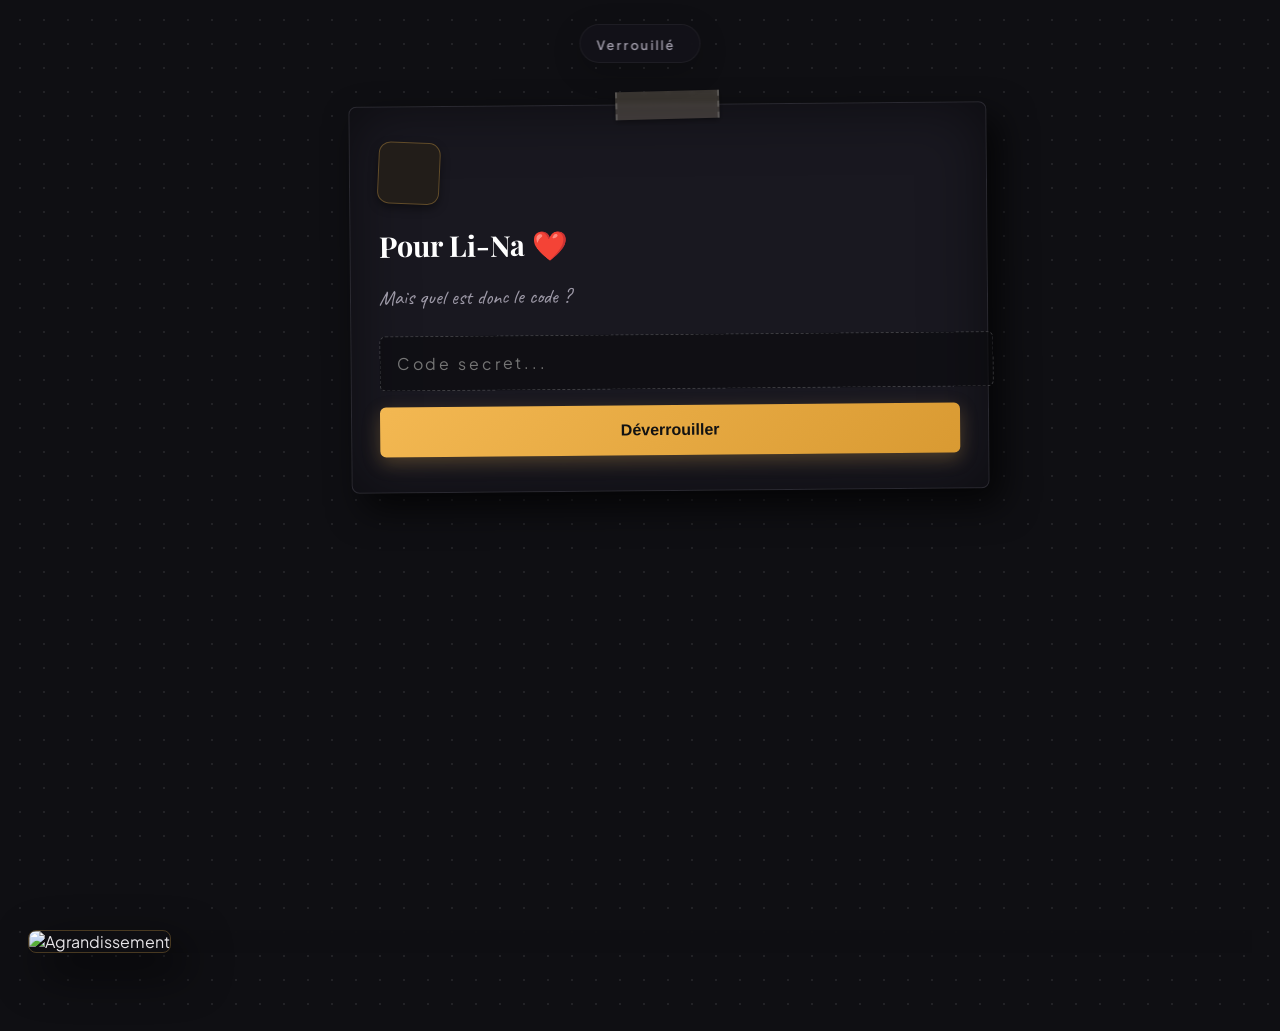
==== commit 8f680447: "Patch PWA update V1 Pour forcer la PWA à charger le nouveau script" ====
--- a/index.html
+++ b/index.html
@@ -40,7 +40,7 @@
     }
   </script>
 <link href="https://fonts.googleapis.com/css2?family=Caveat:wght@500;600;700&amp;family=Plus+Jakarta+Sans:wght@400;500;600;700&amp;display=swap" rel="stylesheet"/>
-<link href="style.css" rel="stylesheet"/>
+<link href="style.css?v=20261003-2" rel="stylesheet"/>
 <link rel="manifest" href="manifest.json">
 </link></head>
 <body class="text-slate-100 relative min-h-screen flex flex-col justify-between p-4 pb-20 xs:p-6" oncontextmenu="return false;">
@@ -420,7 +420,7 @@
 <script src="https://www.gstatic.com/firebasejs/12.19.0/firebase-messaging-compat.js"></script>
 <script src="https://www.gstatic.com/firebasejs/12.19.0/firebase-functions-compat.js"></script>
 <script src="https://www.gstatic.com/firebasejs/12.19.0/firebase-storage-compat.js"></script>
-<script src="firebase-config.js"></script>
-<script src="script.js"></script>
+<script src="firebase-config.js?v=20261003-2"></script>
+<script src="script.js?v=20261003-2"></script>
 </body>
 </html>
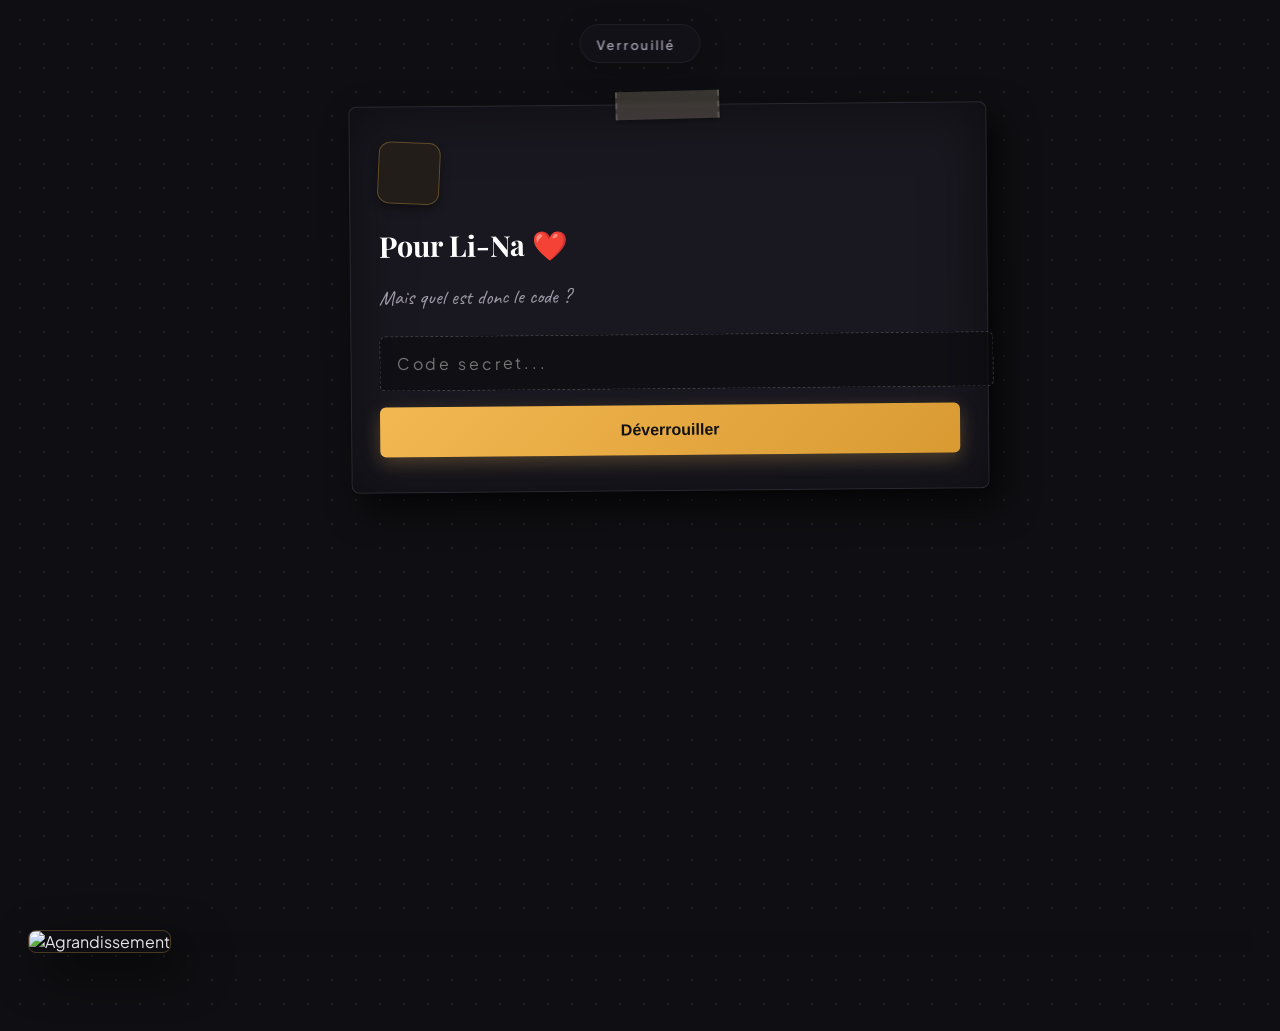
==== commit eef8a30e: "Add on this day Ajout de la fonctionnalité il y a n an(s)" ====
--- a/index.html
+++ b/index.html
@@ -107,6 +107,8 @@
     </div>
   </div>
 
+  <div id="on-this-day-container" class="hidden w-full" aria-live="polite"></div>
+
   <button onclick="navigate('tracker')" class="w-full text-left glass-panel rounded-[28px] p-6 flex items-center justify-between gap-8 group hover:bg-white/10 transition-all duration-300 active:scale-[0.98] tracker-menu-card">
     <div class="flex-1">
       <h3 class="text-lg font-semibold text-white mb-1 group-hover:text-rose-300 transition-colors">Notre Tracker</h3>
--- a/style.css
+++ b/style.css
@@ -1784,3 +1784,180 @@
     font-size: .95rem;
   }
 }
+
+#on-this-day-container {
+  display: grid;
+  gap: 20px;
+}
+
+#on-this-day-container.hidden {
+  display: none !important;
+}
+
+.on-this-day-card {
+  position: relative !important;
+  width: 100% !important;
+  padding: 22px 24px !important;
+  display: flex !important;
+  align-items: center !important;
+  justify-content: space-between !important;
+  gap: 24px !important;
+  border: 1px solid rgba(255,255,255,.07) !important;
+  border-radius: 6px !important;
+  background: var(--paper-dark) !important;
+  box-shadow: 6px 10px 20px rgba(0,0,0,.5) !important;
+  color: var(--text-light) !important;
+  overflow: visible !important;
+  text-align: left !important;
+  --menu-card-rest-angle: calc(-.45deg + (var(--memory-card-index, 0) * .35deg));
+  transform: rotate(var(--menu-card-rest-angle));
+  transform-origin: 50% -10px !important;
+  will-change: transform;
+  cursor: pointer !important;
+}
+
+.on-this-day-card::before {
+  content: '';
+  position: absolute;
+  top: -10px;
+  left: 50%;
+  width: 64px;
+  height: 20px;
+  transform: translateX(-50%) rotate(-1.5deg);
+  background: var(--tape-color);
+  border-left: 2px dashed rgba(255,255,255,.12);
+  border-right: 2px dashed rgba(255,255,255,.12);
+  box-shadow: 0 2px 5px rgba(0,0,0,.35);
+  pointer-events: none;
+}
+
+.on-this-day-card.menu-pinned-shake {
+  animation: menuPinnedShake 1.35s cubic-bezier(.34,.08,.28,1) both;
+  border-color: rgba(255,255,255,.2) !important;
+}
+
+.on-this-day-card:hover {
+  border-color: rgba(255,255,255,.2) !important;
+}
+
+.on-this-day-copy {
+  flex: 1;
+  min-width: 0;
+}
+
+.on-this-day-heading-row {
+  display: flex;
+  align-items: center;
+  justify-content: space-between;
+  gap: 12px;
+  margin-bottom: 7px;
+}
+
+.on-this-day-card h3 {
+  margin: 0;
+  font-family: 'Playfair Display', serif !important;
+  font-size: 1.26rem !important;
+  line-height: 1.2 !important;
+  color: #fff !important;
+  transition: color .3s ease;
+}
+
+.on-this-day-card:hover h3 {
+  color: #f9a8d4 !important;
+}
+
+.on-this-day-date {
+  flex-shrink: 0;
+  font-family: 'Plus Jakarta Sans', sans-serif !important;
+  font-size: .58rem !important;
+  font-weight: 700;
+  letter-spacing: .08em;
+  text-transform: uppercase;
+  color: rgba(255,255,255,.32) !important;
+}
+
+.on-this-day-title {
+  margin: 0;
+  font-family: 'Caveat', cursive !important;
+  font-size: 1.12rem !important;
+  line-height: 1.3 !important;
+  color: #c8c2ce !important;
+  overflow-wrap: anywhere;
+}
+
+.on-this-day-place {
+  margin: 3px 0 0;
+  font-family: 'Plus Jakarta Sans', sans-serif !important;
+  font-size: .66rem !important;
+  color: rgba(255,255,255,.34) !important;
+}
+
+.on-this-day-link {
+  display: inline-flex;
+  align-items: center;
+  gap: 5px;
+  margin-top: 10px;
+  font-family: 'Plus Jakarta Sans', sans-serif !important;
+  font-size: .68rem !important;
+  font-weight: 800;
+  color: rgba(249,168,212,.82) !important;
+}
+
+.on-this-day-icon {
+  flex-shrink: 0;
+  width: 48px !important;
+  height: 48px !important;
+  display: flex !important;
+  align-items: center !important;
+  justify-content: center !important;
+  border: 1px solid rgba(244,114,182,.16) !important;
+  border-radius: 50% !important;
+  background: rgba(244,114,182,.07) !important;
+  color: #f9a8d4 !important;
+  transition: background-color .3s ease, border-color .3s ease;
+}
+
+.on-this-day-card:hover .on-this-day-icon {
+  background: rgba(244,114,182,.14) !important;
+  border-color: rgba(244,114,182,.26) !important;
+}
+
+.place-event-memory {
+  scroll-margin-block: 90px;
+  border-radius: 16px;
+  transition: background-color .35s ease, box-shadow .35s ease;
+}
+
+@keyframes memoryTargetFlash {
+  0%, 100% { background: transparent; box-shadow: 0 0 0 rgba(244,114,182,0); }
+  25%, 72% { background: rgba(244,114,182,.075); box-shadow: 0 0 0 10px rgba(244,114,182,.045); }
+}
+
+.place-event-memory.memory-target-flash {
+  animation: memoryTargetFlash 1.7s ease both;
+}
+
+@media (max-width: 430px) {
+  .on-this-day-card {
+    gap: 16px !important;
+    padding: 21px 20px !important;
+  }
+
+  .on-this-day-heading-row {
+    align-items: flex-start;
+    flex-direction: column;
+    gap: 4px;
+  }
+
+  .on-this-day-icon {
+    width: 44px !important;
+    height: 44px !important;
+  }
+}
+
+@media (prefers-reduced-motion: reduce) {
+  .on-this-day-card.menu-pinned-shake,
+  .place-event-memory.memory-target-flash {
+    animation: none !important;
+  }
+}
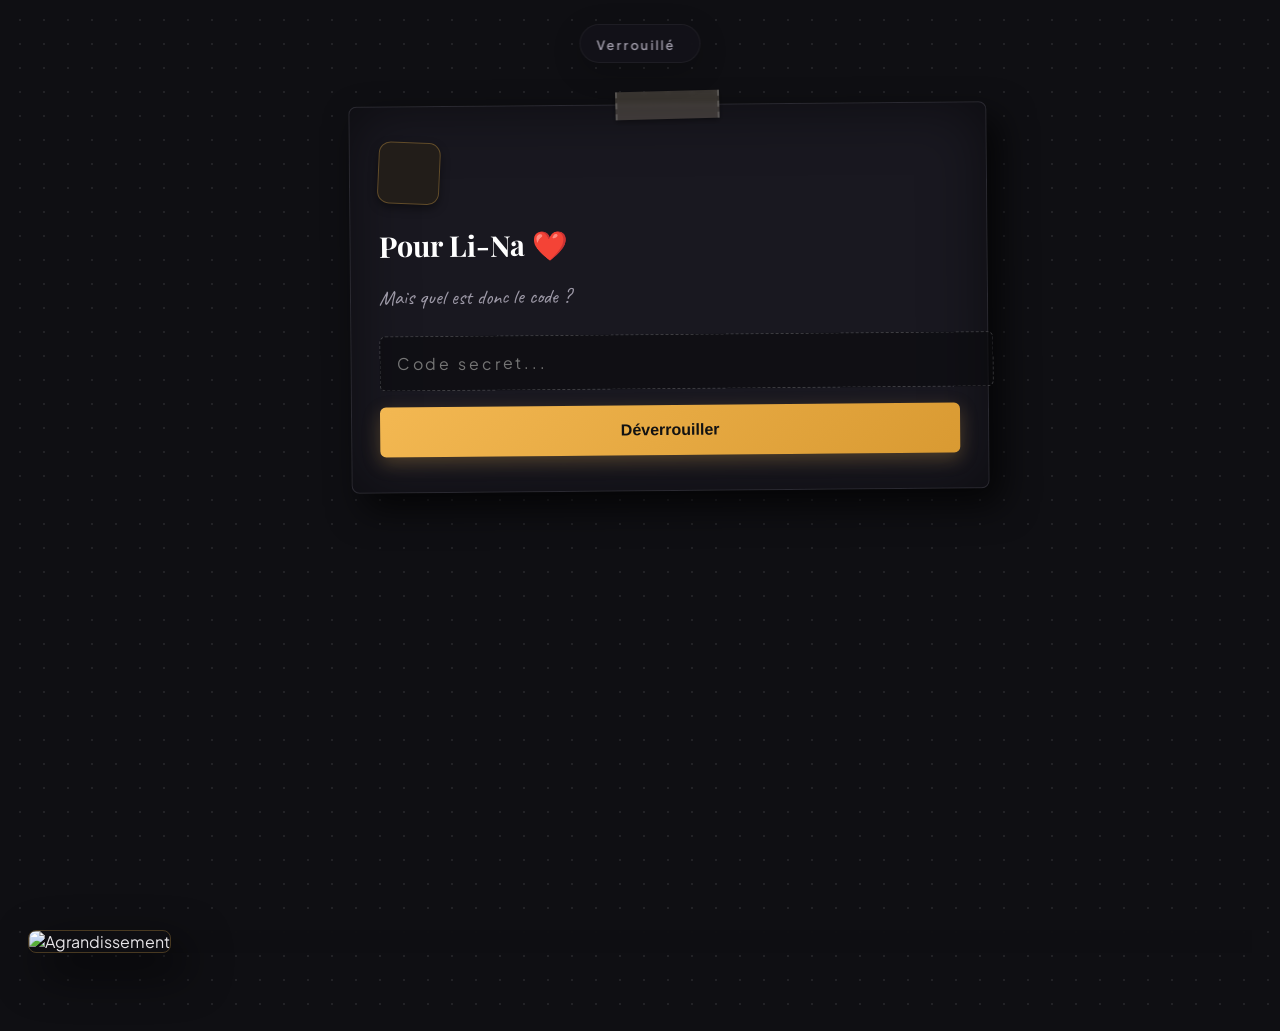
==== commit f4a1725f: "Ajout de mot du jour pour Li-Na Li-Na (utilisateur) peut elle aussi publier un mot du jour" ====
--- a/index.html
+++ b/index.html
@@ -94,16 +94,54 @@
 </div>
 <div class="space-y-4 w-full">
 
-  <div id="daily-note-card" class="w-full text-left glass-panel rounded-[28px] p-6 flex items-center justify-between gap-8 group transition-all duration-300" aria-live="polite">
+  <div id="daily-note-admin-card" class="daily-note-card daily-note-admin-card w-full text-left glass-panel rounded-[28px] p-6 flex items-center justify-between gap-8 group transition-all duration-300" aria-live="polite">
     <div class="flex-1 min-w-0">
       <div class="flex items-center justify-between gap-3 mb-2">
-        <h3 class="text-lg font-semibold text-white group-hover:text-amber-300 transition-colors">Mot du jour</h3>
-        <span id="daily-note-time" class="text-[10px] tracking-wider uppercase text-white/35 whitespace-nowrap">—</span>
-      </div>
-      <p id="daily-note-text" class="text-xs text-white/50">Chargement du mot...</p>
-    </div>
-    <div class="flex-shrink-0 p-4 bg-amber-500/15 rounded-full transition-colors">
+        <h3 class="text-lg font-semibold text-white group-hover:text-amber-300 transition-colors">Mot de Jules</h3>
+        <span id="daily-note-admin-time" class="daily-note-time text-[10px] tracking-wider uppercase text-white/35 whitespace-nowrap">—</span>
+      </div>
+      <p id="daily-note-admin-text" class="text-xs text-white/50">Chargement du mot...</p>
+    </div>
+    <div class="daily-note-icon flex-shrink-0 p-4 bg-amber-500/15 rounded-full transition-colors">
       <i data-lucide="message-circle-heart" class="text-amber-300 w-6 h-6"></i>
+    </div>
+  </div>
+
+  <div id="daily-note-user-card" class="daily-note-card daily-note-user-card w-full text-left glass-panel rounded-[28px] p-6 flex items-center justify-between gap-8 group transition-all duration-300" aria-live="polite">
+    <div class="flex-1 min-w-0">
+      <div class="flex items-center justify-between gap-3 mb-2">
+        <h3 class="text-lg font-semibold text-white group-hover:text-pink-300 transition-colors">Mot de Li-Na</h3>
+        <span id="daily-note-user-time" class="daily-note-time text-[10px] tracking-wider uppercase text-white/35 whitespace-nowrap">—</span>
+      </div>
+      <p id="daily-note-user-text" class="text-xs text-white/50">Chargement du mot...</p>
+
+      <div id="user-daily-note-actions" class="hidden">
+        <button id="btn-toggle-user-daily-note" type="button" class="user-daily-note-toggle" onclick="toggleUserDailyNoteEditor()">
+          <i data-lucide="pencil-line" class="w-3.5 h-3.5"></i>
+          <span>Écrire mon mot</span>
+        </button>
+
+        <div id="user-daily-note-editor" class="hidden">
+          <textarea id="user-daily-note" class="admin-input admin-textarea user-daily-note-textarea" maxlength="1200" placeholder="Écris ton mot du jour..."></textarea>
+
+          <label class="user-daily-note-push-option">
+            <input id="user-daily-note-send-push" type="checkbox" />
+            <span class="user-daily-note-checkbox" aria-hidden="true">
+              <i data-lucide="check" class="w-3.5 h-3.5"></i>
+            </span>
+            <span>M'envoyer une notification (à Jules)</span>
+          </label>
+
+          <button id="btn-save-user-daily-note" type="button" class="admin-primary-btn user-daily-note-save" onclick="saveUserDailyNote()">
+            <i data-lucide="send" class="w-4 h-4"></i>
+            <span>Publier mon mot</span>
+          </button>
+          <p id="user-daily-note-status" class="admin-status hidden"></p>
+        </div>
+      </div>
+    </div>
+    <div class="daily-note-icon flex-shrink-0 p-4 bg-pink-500/15 rounded-full transition-colors">
+      <i data-lucide="message-circle-heart" class="text-pink-300 w-6 h-6"></i>
     </div>
   </div>
 
@@ -138,8 +176,12 @@
       <i data-lucide="heart" class="text-fuchsia-300 w-6 h-6"></i>
     </div>
   </button>
-
-</div>
+</div>
+
+<div class="user-footer-actions">
+<button class="admin-link-btn" onclick="lockSite()">Verrouiller le site</button>
+</div>
+
 </div>
 
 <div class="hidden w-full flex-col justify-start opacity-0 scale-95 transition-all duration-500 pt-6" id="tracker-state">
@@ -276,7 +318,7 @@
 <h2 class="text-2xl font-bold">Espace admin</h2>
 </div>
 <div class="glass-panel rounded-3xl p-6 mb-6 admin-panel">
-<p class="admin-panel-title">Mot du jour</p>
+<p class="admin-panel-title">Mot de Jules</p>
 <textarea class="admin-input admin-textarea" id="admin-daily-note" maxlength="1200" placeholder="Écris ton mot du jour..."></textarea>
 <button class="admin-primary-btn" id="btn-save-daily-note" onclick="saveDailyNote()">
 <i class="w-4 h-4" data-lucide="save"></i>
@@ -423,6 +465,6 @@
 <script src="https://www.gstatic.com/firebasejs/12.19.0/firebase-functions-compat.js"></script>
 <script src="https://www.gstatic.com/firebasejs/12.19.0/firebase-storage-compat.js"></script>
 <script src="firebase-config.js?v=20261003-2"></script>
-<script src="script.js?v=20261003-2"></script>
+<script src="script.js?v=20261004-1"></script>
 </body>
 </html>
--- a/style.css
+++ b/style.css
@@ -845,7 +845,7 @@
       #map-state { min-height: 520px !important; height: 78vh !important; }
     }
   
-#daily-note-card {
+.daily-note-card {
   position: relative !important;
   width: 100% !important;
   padding: 22px 24px !important;
@@ -862,7 +862,7 @@
   cursor: default !important;
 }
 
-#daily-note-card::before {
+.daily-note-card::before {
   content: '';
   position: absolute;
   top: -10px;
@@ -877,22 +877,22 @@
   pointer-events: none;
 }
 
-#daily-note-card.menu-pinned-shake {
+.daily-note-card.menu-pinned-shake {
   animation: menuPinnedShake 1.35s cubic-bezier(.34,.08,.28,1) both;
   border-color: rgba(255,255,255,.2) !important;
 }
 
-#daily-note-card:hover {
+.daily-note-card:hover {
   border-color: rgba(255,255,255,.2) !important;
 }
 
-#daily-note-card h3 {
+.daily-note-card h3 {
   font-family: 'Playfair Display', serif !important;
   font-size: 1.35rem !important;
   color: #fff !important;
 }
 
-#daily-note-card p {
+.daily-note-card p {
   font-family: 'Caveat', cursive !important;
   font-size: 1.08rem !important;
   line-height: 1.35 !important;
@@ -901,7 +901,7 @@
   overflow-wrap: anywhere;
 }
 
-#daily-note-card > div:last-child {
+.daily-note-card > .daily-note-icon {
   width: 48px !important;
   height: 48px !important;
   padding: 0 !important;
@@ -914,7 +914,7 @@
   color: var(--gold-accent) !important;
 }
 
-#daily-note-time {
+.daily-note-time {
   font-family: 'Plus Jakarta Sans', sans-serif !important;
   font-size: .62rem !important;
   color: rgba(255,255,255,.35) !important;
@@ -1107,6 +1107,14 @@
   justify-content: center;
   gap: 10px;
   margin-top: 2px;
+  padding-bottom: 18px;
+}
+
+.user-footer-actions {
+  display: flex;
+  justify-content: center;
+  gap: 10px;
+  margin-top: 100px;
   padding-bottom: 18px;
 }
 
@@ -1418,8 +1426,6 @@
   line-height: 1.5;
 }
 
-
-/* Tracker multi-types */
 .tracker-latest-card {
   margin: 24px auto 0;
   padding: 18px 16px;
@@ -1446,8 +1452,6 @@
   font-weight: 700;
 }
 
-
-/* Tracker - encre invisible inspirée d'iMessage */
 .tracker-secret {
   position: relative;
   display: flex;
@@ -1961,3 +1965,127 @@
     animation: none !important;
   }
 }
+
+#user-daily-note-actions {
+  margin-top: 16px;
+}
+
+.user-daily-note-toggle {
+  display: inline-flex;
+  align-items: center;
+  gap: 7px;
+  padding: 7px 11px;
+  border: 1px solid rgba(243,184,82,.2);
+  border-radius: 20px;
+  background: rgba(243,184,82,.06);
+  color: var(--gold-accent);
+  font-family: 'Plus Jakarta Sans', sans-serif;
+  font-size: .68rem;
+  font-weight: 700;
+  letter-spacing: .04em;
+  cursor: pointer;
+  transition: background .2s ease, border-color .2s ease, transform .2s ease;
+}
+
+.user-daily-note-toggle:hover {
+  background: rgba(243,184,82,.11);
+  border-color: rgba(243,184,82,.38);
+}
+
+.user-daily-note-toggle:active {
+  transform: scale(.97);
+}
+
+#user-daily-note-editor {
+  margin-top: 14px;
+  padding-top: 14px;
+  border-top: 1px dashed rgba(255,255,255,.12);
+}
+
+.user-daily-note-textarea {
+  min-height: 105px !important;
+  font-family: 'Plus Jakarta Sans', sans-serif !important;
+  font-size: .86rem !important;
+  color: #fff !important;
+}
+
+.user-daily-note-push-option {
+  display: flex;
+  align-items: center;
+  gap: 10px;
+  margin: 13px 0 14px;
+  color: rgba(255,255,255,.7);
+  font-family: 'Plus Jakarta Sans', sans-serif;
+  font-size: .72rem;
+  line-height: 1.35;
+  cursor: pointer;
+  user-select: none;
+}
+
+.user-daily-note-push-option input {
+  position: absolute;
+  opacity: 0;
+  pointer-events: none;
+}
+
+.user-daily-note-checkbox {
+  width: 20px;
+  height: 20px;
+  flex: 0 0 20px;
+  display: inline-flex;
+  align-items: center;
+  justify-content: center;
+  border: 1px dashed rgba(255,255,255,.28);
+  border-radius: 5px;
+  background: rgba(8,8,12,.45);
+  color: transparent;
+  transition: all .2s ease;
+}
+
+.user-daily-note-push-option input:checked + .user-daily-note-checkbox {
+  border-style: solid;
+  border-color: rgba(243,184,82,.7);
+  background: rgba(243,184,82,.16);
+  color: var(--gold-accent);
+}
+
+.user-daily-note-push-option input:focus-visible + .user-daily-note-checkbox {
+  outline: 2px solid rgba(243,184,82,.5);
+  outline-offset: 2px;
+}
+
+.user-daily-note-save {
+  padding: 11px 14px !important;
+  font-size: .78rem !important;
+}
+
+#user-daily-note-status {
+  margin-bottom: 0 !important;
+  font-family: 'Plus Jakarta Sans', sans-serif !important;
+  font-size: .68rem !important;
+  white-space: normal !important;
+}
+
+.daily-note-admin-card {
+  --menu-card-rest-angle: .6deg;
+}
+
+.daily-note-user-card {
+  --menu-card-rest-angle: -.45deg;
+}
+
+.daily-note-user-card::before {
+  transform: translateX(-50%) rotate(-1.2deg);
+}
+
+.daily-note-user-card > .daily-note-icon {
+  border-color: rgba(244,114,182,.18) !important;
+  background: rgba(244,114,182,.07) !important;
+  color: #f9a8d4 !important;
+}
+
+@media (prefers-reduced-motion: reduce) {
+  .daily-note-card.menu-pinned-shake {
+    animation: none !important;
+  }
+}
